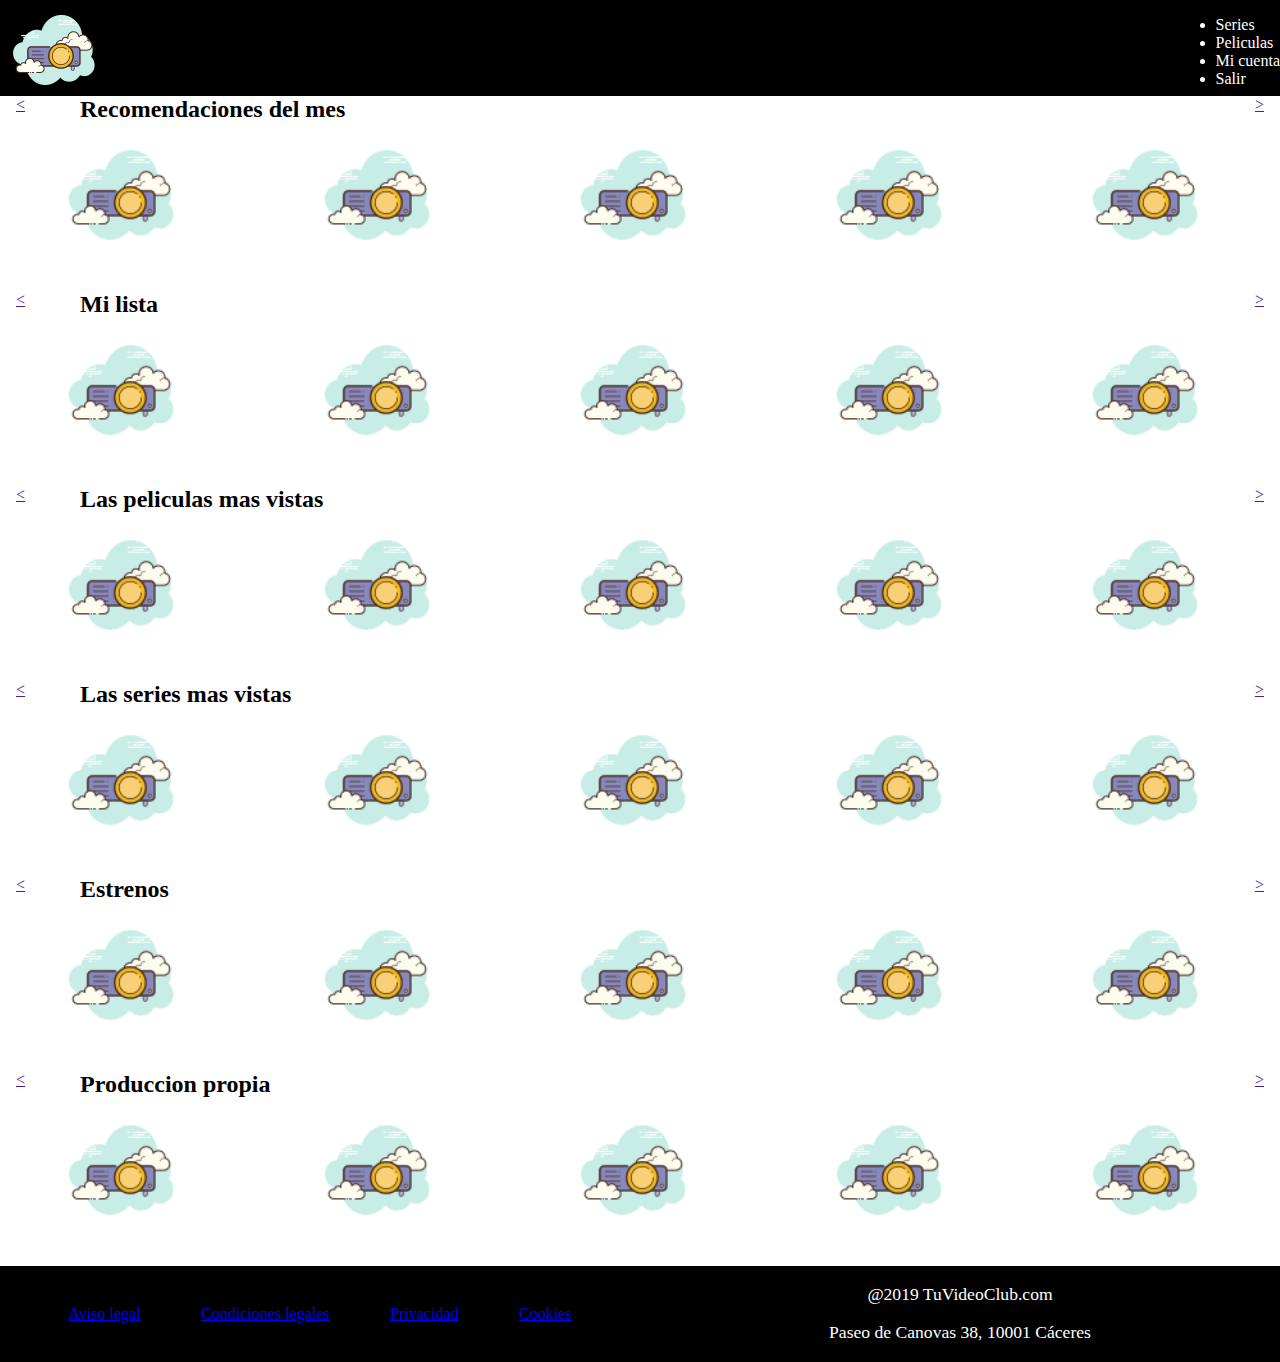
==== home.html @ 1c6b758b "configuramos el footer" ====
<!DOCTYPE html>
<html lang="es">
  <head>
    <meta charset="UTF-8" />
    <meta name="viewport" content="width=device-width, initial-scale=1.0" />
    <meta http-equiv="X-UA-Compatible" content="ie=edge" />
    <title>TuVideoClub.com</title>
    <link rel="stylesheet" href="css/styles.css" />
    <link rel="stylesheet" type="text/css" href="css/reset.css" />
    <link rel="stylesheet" type="text/css" href="css/navbar.css" />
    <link rel="stylesheet" type="text/css" href="css/home.css" />
    <link rel="stylesheet" type="text/css" href="css/footer.css" />
  </head>
  <body>
    <nav class="navbar">
      <div class="logo"></div>
      <ul class="navbar-list">
        <li class="navbar-item">Series</li>
        <li class="navbar-item">Peliculas</li>
        <li class="navbar-item">Mi cuenta</li>
        <li class="navbar-item">Salir</li>
      </ul>
    </nav>

    <main>
      <section class="recomendacion">
        <div class="cabecera-recomendacion">
          <a class="prev-item-recomendacion" href=""> < </a>
          <h2 class="titulo-recomendacion">
            Recomendaciones del mes
          </h2>
          <a class="next-item-recomendacion" href=""> > </a>
        </div>

        <div class="lista-recomendacion">
          <div class="item1-recomendacion">
            <img src="img/logo.png" alt="" />
          </div>
          <div class="item2-recomendacion">
            <img src="img/logo.png" alt="" />
          </div>
          <div class="item3-recomendacion">
            <img src="img/logo.png" alt="" />
          </div>
          <div class="item4-recomendacion">
            <img src="img/logo.png" alt="" />
          </div>
          <div class="item5-recomendacion">
            <img src="img/logo.png" alt="" />
          </div>
        </div>
      </section>

      <section class="mi-lista">
        <div class="cabecera-mi-lista">
          <a class="prev-item-mi-lista" href=""> < </a>
          <h2 class="titulo-mi-lista">Mi lista</h2>
          <a class="next-item-mi-lista" href=""> > </a>
        </div>

        <div class="lista-mi-lista">
          <div class="item1-mi-lista">
            <img src="img/logo.png" alt="" />
          </div>
          <div class="item2-mi-lista">
            <img src="img/logo.png" alt="" />
          </div>
          <div class="item3-mi-lista">
            <img src="img/logo.png" alt="" />
          </div>
          <div class="item4-mi-lista">
            <img src="img/logo.png" alt="" />
          </div>
          <div class="item5-mi-lista">
            <img src="img/logo.png" alt="" />
          </div>
        </div>
      </section>

      <section class="peliculas-mas-vistas">
        <div class="cabecera-peliculas-mas-vistas">
          <a class="prev-item-peliculas-mas-vistas" href=""> < </a>
          <h2 class="titulo-peliculas-mas-vistas">Las peliculas mas vistas</h2>
          <a class="next-item-peliculas-mas-vistas" href=""> > </a>
        </div>
        <div class="lista-peliculas-mas-vistas">
          <div class="item1-peliculas-mas-vistas">
            <img src="img/logo.png" alt="" />
          </div>
          <div class="item2-peliculas-mas-vistas">
            <img src="img/logo.png" alt="" />
          </div>
          <div class="item3-peliculas-mas-vistas">
            <img src="img/logo.png" alt="" />
          </div>
          <div class="item4-peliculas-mas-vistas">
            <img src="img/logo.png" alt="" />
          </div>
          <div class="item5-peliculas-mas-vistas">
            <img src="img/logo.png" alt="" />
          </div>
        </div>
      </section>

      <section class="series-mas-vistas">
        <div class="cabecera-series-mas-vistas">
          <a class="prev-item-series-mas-vistas" href=""> < </a>
          <h2 class="titulo-series-mas-vistas">Las series mas vistas</h2>
          <a class="next-item-series-mas-vistas" href=""> > </a>
        </div>
        <div class="lista-series-mas-vistas">
          <div class="item1-series-mas-vistas">
            <img src="img/logo.png" alt="" />
          </div>
          <div class="item2-series-mas-vistas">
            <img src="img/logo.png" alt="" />
          </div>
          <div class="item3-series-mas-vistas">
            <img src="img/logo.png" alt="" />
          </div>
          <div class="item4-series-mas-vistas">
            <img src="img/logo.png" alt="" />
          </div>
          <div class="item5-series-mas-vistas">
            <img src="img/logo.png" alt="" />
          </div>
        </div>
      </section>

      <section class="estrenos">
        <div class="cabecera-estrenos">
          <a class="prev-item-estrenos" href=""> < </a>
          <h2 class="titulo-estrenos">Estrenos</h2>
          <a class="next-item-estrenos" href=""> > </a>
        </div>
        <div class="lista-estrenos">
          <div class="item1-estrenos">
            <img src="img/logo.png" alt="" />
          </div>
          <div class="item2-estrenos">
            <img src="img/logo.png" alt="" />
          </div>
          <div class="item3-estrenos">
            <img src="img/logo.png" alt="" />
          </div>
          <div class="item4-estrenos">
            <img src="img/logo.png" alt="" />
          </div>
          <div class="item5-estrenos">
            <img src="img/logo.png" alt="" />
          </div>
        </div>
      </section>

      <section class="produccion-propia">
        <div class="cabecera-produccion-propia">
          <a class="prev-item-produccion-propia" href=""> < </a>
          <h2 class="titulo-produccion-propia">Produccion propia</h2>
          <a class="next-item-produccion-propia" href=""> > </a>
        </div>
        <div class="lista-produccion-propia">
          <div class="item1-produccion-propia">
            <img src="img/logo.png" alt="" />
          </div>
          <div class="item2-produccion-propia">
            <img src="img/logo.png" alt="" />
          </div>
          <div class="item3-produccion-propia">
            <img src="img/logo.png" alt="" />
          </div>
          <div class="item4-produccion-propia">
            <img src="img/logo.png" alt="" />
          </div>
          <div class="item5-produccion-propia">
            <img src="img/logo.png" alt="" />
          </div>
        </div>
      </section>
    </main>

    <footer>
      <ul class="privacidad">
        <li class="item-privacidad">
          <a href="#">Aviso legal</a>
        </li>
        <li class="item-privacidad">
          <a href="#">Condiciones legales</a>
        </li>
        <li class="item-privacidad">
          <a href="#">Privacidad</a>
        </li>
        <li class="item-privacidad">
          <a href="#">Cookies</a>
        </li>
      </ul>

      <div class="direccion">
        <p>@2019 TuVideoClub.com</p>
        <p>Paseo de Canovas 38, 10001 Cáceres</p>
      </div>
    </footer>
  </body>
</html>
---- css/styles.css ----
@import url("https://fonts.googleapis.com/css?family=Roboto&display=swap");

@font-face {
  font-family: juego-tronos;
  src: url(../fonts/gt.ttf);
}

:root {
  /*navbar*/
  --navbar-text-color: white;
  --navbar-bg-color: black;

  --text-color: #222222;
  --bg-color: white;
  --bg-color-2: rgb(196, 196, 196);
  --bg-inverted: #efeffe;

  /*footer*/
  --footer-text-color: white;
  --footer-bg-color: black;
}
---- css/navbar.css ----
.navbar {
  background-color: var(--navbar-bg-color);
  color: var(--navbar-text-color);
  height: 6rem;
  width: 100%;
  position: fixed;
  z-index: 1;
  display: flex;
  justify-content: space-between;
}

.logo {
  width: 9rem;
  height: 6rem;
  margin-left: 0.2rem;
  background-image: url("../img/logo.png");
  background-repeat: no-repeat;
  z-index: 2;
}

.nueva-cuenta > a {
 display: flex;
 width: 100%;   
 text-align: end;
 margin-top: .5rem; 
 margin-right: .5rem;
 font-size: 1.2rem;
 text-decoration: none;
 text-decoration-line: underline;   
 color: var(--navbar-text-color);
 text-decoration-color: var(--navbar-text-color);   
}


/* @media all and (min-width: 480px) {
}



@media all and (min-width: 991px) {
  
} */
---- css/home.css ----
main {
  padding-top: 6rem;
  display: flex;
  flex-direction: column;
}

section > div h2 {
  display: flex;
  justify-content: center;
}

main section {
  display: flex;
  flex-direction: column;
  width: 100%;
  justify-content: center;
}

div[class^="item"] {
  display: flex;
  height: 8rem;
  justify-content: center;
}

a[class^="prev-item"],
a[class^="next-item"]
{
  display: none;
}





@media all and (min-width: 480px) {
  main {
    display: block;
  }

  main section {
    display: flex;
    flex-direction: column;
    flex-grow: 1;
  }

  section > div h2 {
    display: flex;
    flex-direction: row;
    flex-grow: 1;
    margin: 0;
    justify-content: space-around;
  }


  a[class^="prev-item"] {
    display: flex;
    width: 5%;
    padding-left: 1rem;
  }
 
  h2[class^="titulo"] {
    display: inline-block;
    text-align: left;
    width: 75%;
    padding-left: 1rem;
  }

  
  a[class^="next-item"] {
    display: inline-block;
    width: 20%;
    text-align: right;
    padding-right: 1rem;
  }

  main section div {
    display: flex;
    flex-direction: row;
  }

  div[class^="item"] {
    display: flex;
    flex-grow: 1;
  }

  /* hacer el cuaro mas pequeño para posible icono
  
  .lista-recomendacion .item-recomendacion1,
  .lista-recomendacion .item-recomendacion2,
  .lista-recomendacion .item-recomendacion3 {
    flex-grow: 4;
  }
  .lista-recomendacion .item-recomendacion4 {
    flex-grow: 1;
  } */

  div[class^="item"]{
    padding-right: 1rem;
    margin-bottom: 2rem;
    margin-top: .5rem;
  }

  div[class^="item4"],
  div[class^="item5"] {
    display: none;
  }


}



 @media all and (min-width: 991px) {
   
  div[class^="item4"],
  div[class^="item5"] {
    display: flex;
  }
    }
---- css/footer.css ----
footer {
  height: 12rem;
  width: 100%;
  background-color: var(--navbar-bg-color);
  color: var(--navbar-text-color);
}

footer > .privacidad {
  margin: 0;
  padding-top: 1rem;
}

.privacidad {
  display: flex;
  flex-direction: column;
  align-items: center;
  padding: 0;
}

.privacidad li {
  display: flex;
}

.direccion {
  width: 100%;
  height: 6rem;
  margin: 0;
  font-size: 1.1rem;
}

.direccion p {
  text-align: center;
}

@media all and (min-width: 480px) {
  footer {
    height: 6rem;
    display: flex;
  }

  footer .privacidad {
    padding:.5rem;
  }

  .privacidad,
  .direccion {
    width: 50%;
  }

  footer > ul {
    padding: 0;
    width: 50wh;
  }

  .privacidad li {
    display: flex;
  }
}

@media all and (min-width: 991px) {
  .privacidad {
    flex-direction: row;
    justify-content: space-evenly;
  }
}
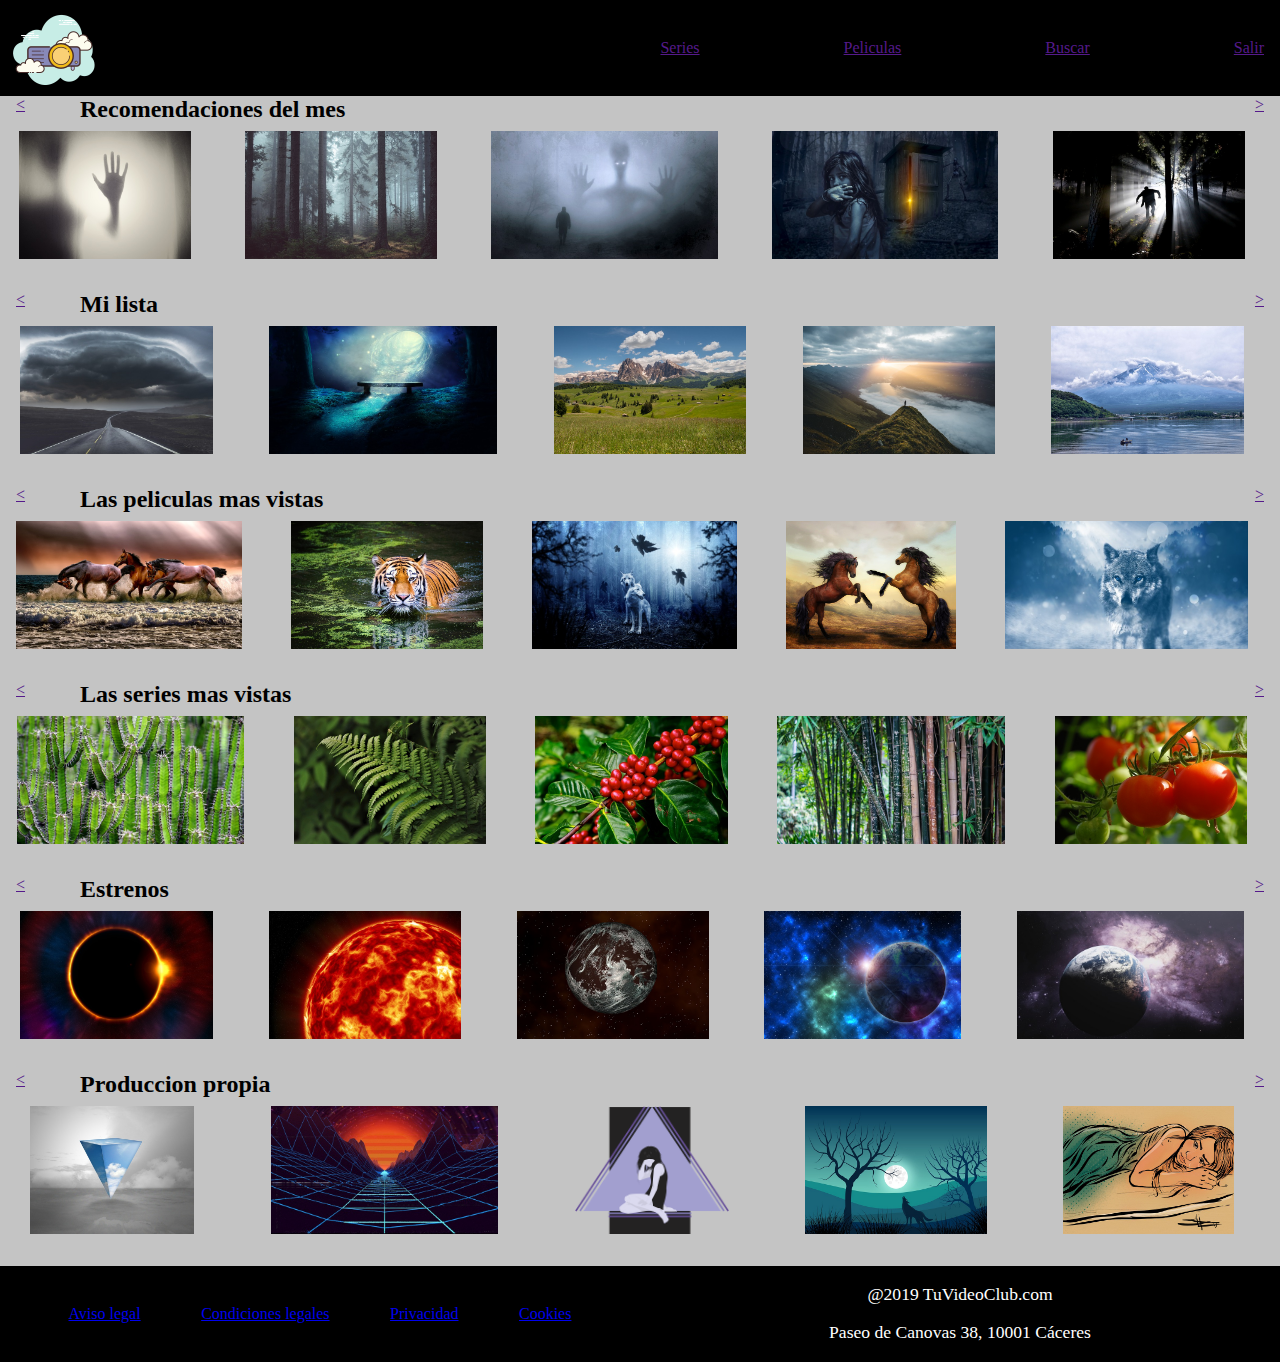
==== commit 396809d2: "añadimos imagenes de las peliculas" ====
--- a/home.html
+++ b/home.html
@@ -15,10 +15,18 @@
     <nav class="navbar">
       <div class="logo"></div>
       <ul class="navbar-list">
-        <li class="navbar-item">Series</li>
-        <li class="navbar-item">Peliculas</li>
-        <li class="navbar-item">Mi cuenta</li>
-        <li class="navbar-item">Salir</li>
+        <li class="navbar-item">
+          <a href="">Series</a>
+        </li>
+        <li class="navbar-item">
+          <a href="">Peliculas</a>
+        </li>
+        <li class="navbar-item">
+          <a href="">Buscar</a>
+        </li>
+        <li class="navbar-item">
+          <a href="">Salir</a>
+        </li>
       </ul>
     </nav>
 
@@ -32,21 +40,21 @@
           <a class="next-item-recomendacion" href=""> > </a>
         </div>
 
-        <div class="lista-recomendacion">
+        <div class="lista-recomendacion" >
           <div class="item1-recomendacion">
-            <img src="img/logo.png" alt="" />
+            <img src="img/miedo_01.jpg" alt="" />
           </div>
           <div class="item2-recomendacion">
-            <img src="img/logo.png" alt="" />
+            <img src="img/miedo_02.jpg" alt="" />
           </div>
           <div class="item3-recomendacion">
-            <img src="img/logo.png" alt="" />
+            <img src="img/miedo_03.jpg" alt="" />
           </div>
           <div class="item4-recomendacion">
-            <img src="img/logo.png" alt="" />
+            <img src="img/miedo_04.jpg" alt="" />
           </div>
           <div class="item5-recomendacion">
-            <img src="img/logo.png" alt="" />
+            <img src="img/miedo_05.jpg" alt="" />
           </div>
         </div>
       </section>
@@ -60,19 +68,19 @@
 
         <div class="lista-mi-lista">
           <div class="item1-mi-lista">
-            <img src="img/logo.png" alt="" />
+            <img src="img/milista_01.jpg" alt="" />
           </div>
           <div class="item2-mi-lista">
-            <img src="img/logo.png" alt="" />
+            <img src="img/milista_02.jpg" alt="" />
           </div>
           <div class="item3-mi-lista">
-            <img src="img/logo.png" alt="" />
+            <img src="img/milista_03.jpg" alt="" />
           </div>
           <div class="item4-mi-lista">
-            <img src="img/logo.png" alt="" />
+            <img src="img/milista_04.jpg" alt="" />
           </div>
           <div class="item5-mi-lista">
-            <img src="img/logo.png" alt="" />
+            <img src="img/milista_05.jpg" alt="" />
           </div>
         </div>
       </section>
@@ -85,19 +93,19 @@
         </div>
         <div class="lista-peliculas-mas-vistas">
           <div class="item1-peliculas-mas-vistas">
-            <img src="img/logo.png" alt="" />
+            <img src="img/pmasvistas_01.jpg" alt="" />
           </div>
           <div class="item2-peliculas-mas-vistas">
-            <img src="img/logo.png" alt="" />
+            <img src="img/pmasvistas_02.jpg" alt="" />
           </div>
           <div class="item3-peliculas-mas-vistas">
-            <img src="img/logo.png" alt="" />
+            <img src="img/pmasvistas_03.jpg" alt="" />
           </div>
           <div class="item4-peliculas-mas-vistas">
-            <img src="img/logo.png" alt="" />
+            <img src="img/pmasvistas_04.jpg" alt="" />
           </div>
           <div class="item5-peliculas-mas-vistas">
-            <img src="img/logo.png" alt="" />
+            <img src="img/pmasvistas_05.jpg" alt="" />
           </div>
         </div>
       </section>
@@ -110,19 +118,19 @@
         </div>
         <div class="lista-series-mas-vistas">
           <div class="item1-series-mas-vistas">
-            <img src="img/logo.png" alt="" />
+            <img src="img/smasvistas_01.jpg" alt="" />
           </div>
           <div class="item2-series-mas-vistas">
-            <img src="img/logo.png" alt="" />
+            <img src="img/smasvistas_02.jpg" alt="" />
           </div>
           <div class="item3-series-mas-vistas">
-            <img src="img/logo.png" alt="" />
+            <img src="img/smasvistas_03.jpg" alt="" />
           </div>
           <div class="item4-series-mas-vistas">
-            <img src="img/logo.png" alt="" />
+            <img src="img/smasvistas_04.jpg" alt="" />
           </div>
           <div class="item5-series-mas-vistas">
-            <img src="img/logo.png" alt="" />
+            <img src="img/smasvistas_05.jpg" alt="" />
           </div>
         </div>
       </section>
@@ -135,19 +143,19 @@
         </div>
         <div class="lista-estrenos">
           <div class="item1-estrenos">
-            <img src="img/logo.png" alt="" />
+            <img src="img/estrenos_01.jpg" alt="" />
           </div>
           <div class="item2-estrenos">
-            <img src="img/logo.png" alt="" />
+            <img src="img/estrenos_02.jpg" alt="" />
           </div>
           <div class="item3-estrenos">
-            <img src="img/logo.png" alt="" />
+            <img src="img/estrenos_03.jpg" alt="" />
           </div>
           <div class="item4-estrenos">
-            <img src="img/logo.png" alt="" />
+            <img src="img/estrenos_04.jpg" alt="" />
           </div>
           <div class="item5-estrenos">
-            <img src="img/logo.png" alt="" />
+            <img src="img/estrenos_05.jpg" alt="" />
           </div>
         </div>
       </section>
@@ -160,19 +168,19 @@
         </div>
         <div class="lista-produccion-propia">
           <div class="item1-produccion-propia">
-            <img src="img/logo.png" alt="" />
+            <img src="img/prodpropia_01.jpg" alt="" />
           </div>
           <div class="item2-produccion-propia">
-            <img src="img/logo.png" alt="" />
+            <img src="img/prodpropia_02.jpg" alt="" />
           </div>
           <div class="item3-produccion-propia">
-            <img src="img/logo.png" alt="" />
+            <img src="img/prodpropia_03.png" alt="" />
           </div>
           <div class="item4-produccion-propia">
-            <img src="img/logo.png" alt="" />
+            <img src="img/prodpropia_04.jpg" alt="" />
           </div>
           <div class="item5-produccion-propia">
-            <img src="img/logo.png" alt="" />
+            <img src="img/prodpropia_05.jpg" alt="" />
           </div>
         </div>
       </section>
--- a/css/navbar.css
+++ b/css/navbar.css
@@ -32,14 +32,38 @@
 }
 
 
-/* @media all and (min-width: 480px) {
+ @media all and (min-width: 480px) {
+  .navbar-list {
+    width:100%;
+    display: flex;
+    flex-direction: column;
+    justify-content: space-evenly;
+    align-content: center;
+  }
+
+  .navbar-list li {
+    display: flex;
+    justify-content: flex-end;
+    padding-right: 1rem;
+  }
+
 }
 
 
 
 @media all and (min-width: 991px) {
+  .navbar-list {
+    flex-direction: row;
+    justify-content: flex-end;
+    align-self: center;
+  }
+
+  .navbar-list li {
+    padding-left: 8rem;
+  }
+
   
-} */
+} 
 
 
 
--- a/css/home.css
+++ b/css/home.css
@@ -1,4 +1,5 @@
 main {
+  background-color: var(--bg-color-2);
   padding-top: 6rem;
   display: flex;
   flex-direction: column;
@@ -23,14 +24,9 @@
 }
 
 a[class^="prev-item"],
-a[class^="next-item"]
-{
+a[class^="next-item"] {
   display: none;
 }
-
-
-
-
 
 @media all and (min-width: 480px) {
   main {
@@ -51,13 +47,12 @@
     justify-content: space-around;
   }
 
-
   a[class^="prev-item"] {
     display: flex;
     width: 5%;
     padding-left: 1rem;
   }
- 
+
   h2[class^="titulo"] {
     display: inline-block;
     text-align: left;
@@ -65,7 +60,6 @@
     padding-left: 1rem;
   }
 
-  
   a[class^="next-item"] {
     display: inline-block;
     width: 20%;
@@ -94,27 +88,21 @@
     flex-grow: 1;
   } */
 
-  div[class^="item"]{
+  div[class^="item"] {
     padding-right: 1rem;
     margin-bottom: 2rem;
-    margin-top: .5rem;
+    margin-top: 0.5rem;
   }
 
   div[class^="item4"],
   div[class^="item5"] {
     display: none;
   }
-
-
 }
 
-
-
- @media all and (min-width: 991px) {
-   
+@media all and (min-width: 991px) {
   div[class^="item4"],
   div[class^="item5"] {
     display: flex;
   }
-    }
-   
+}
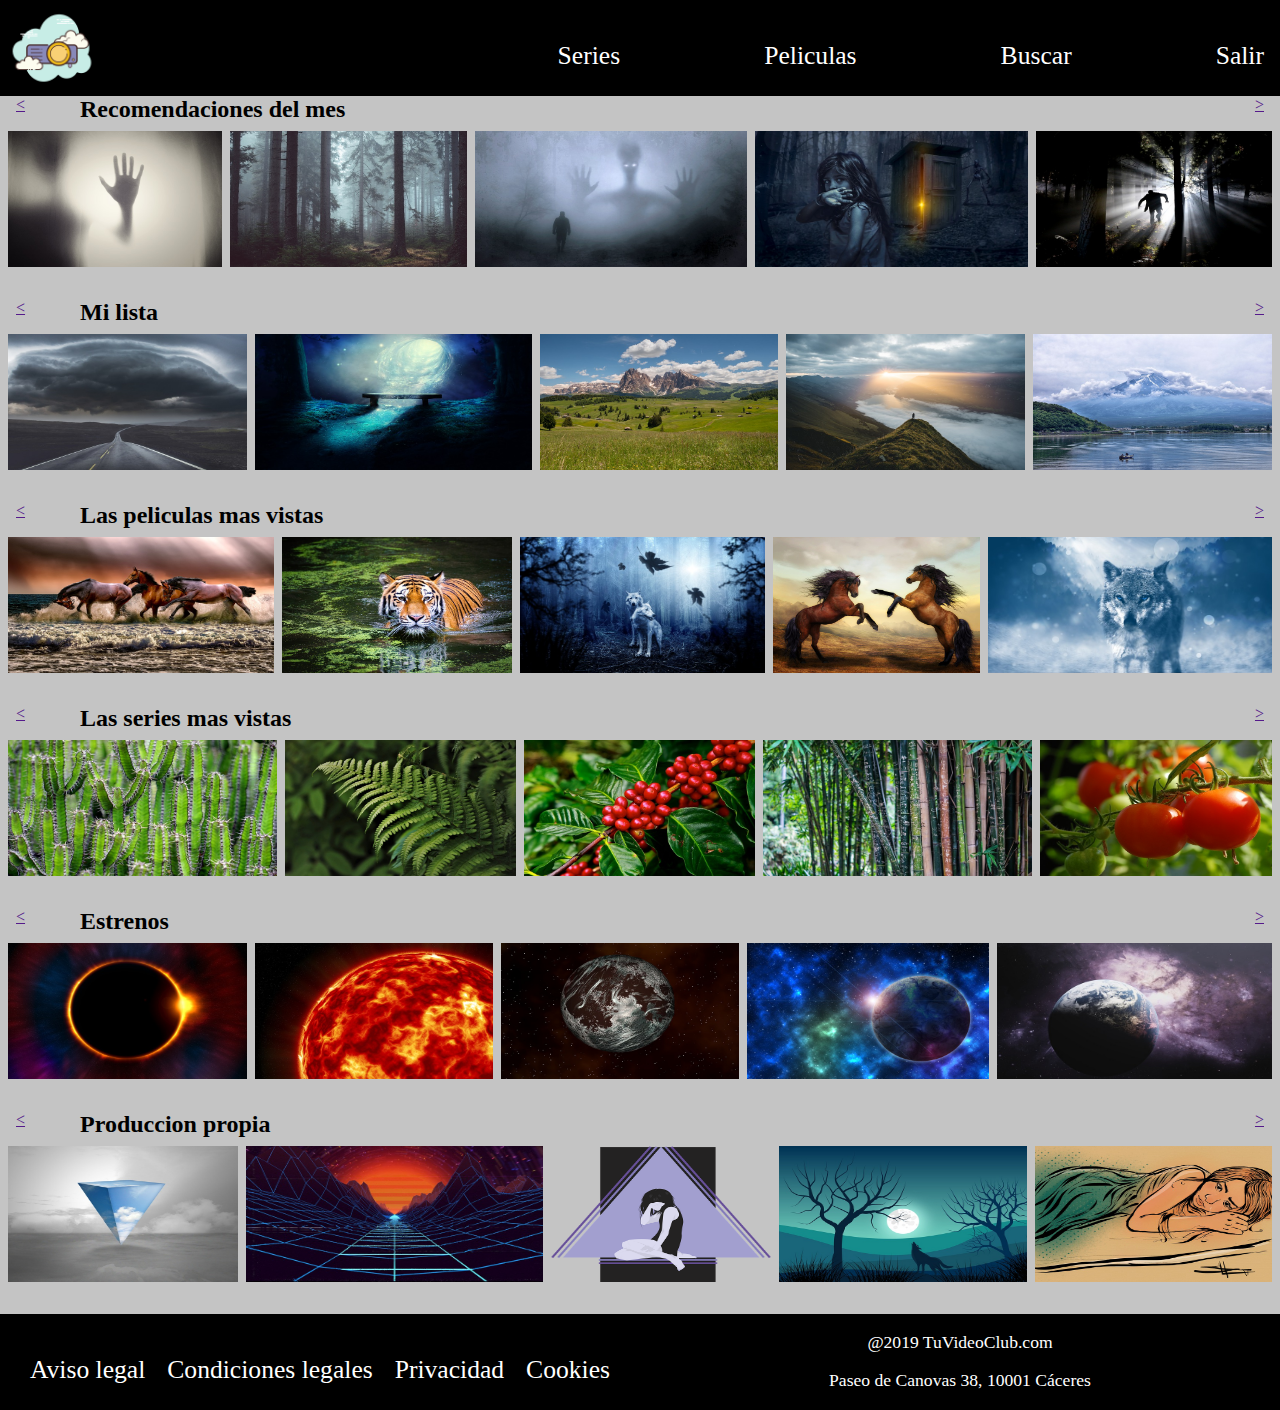
==== commit 88072785: "añadimos checkbox y nombre pelicula" ====
--- a/home.html
+++ b/home.html
@@ -14,12 +14,16 @@
   <body>
     <nav class="navbar">
       <div class="logo"></div>
+
+      <input type="checkbox" id="checkbox" />
+      <label for="checkbox" class="checkbox-label"></label>
+
       <ul class="navbar-list">
         <li class="navbar-item">
-          <a href="">Series</a>
-        </li>
-        <li class="navbar-item">
-          <a href="">Peliculas</a>
+          <a href="#series">Series</a>
+        </li>
+        <li class="navbar-item">
+          <a href="#peliculas">Peliculas</a>
         </li>
         <li class="navbar-item">
           <a href="">Buscar</a>
@@ -40,21 +44,26 @@
           <a class="next-item-recomendacion" href=""> > </a>
         </div>
 
-        <div class="lista-recomendacion" >
+        <div class="lista-recomendacion">
           <div class="item1-recomendacion">
-            <img src="img/miedo_01.jpg" alt="" />
+            <img src="img/miedo_01.jpg" alt="Imagen de recomendaciones" />
+            <div class="descripcion-oculta">Recomendación 1</div>
           </div>
           <div class="item2-recomendacion">
-            <img src="img/miedo_02.jpg" alt="" />
+            <img src="img/miedo_02.jpg" alt="Imagen de recomendaciones" />
+            <div class="descripcion-oculta">Recomendación 2</div>
           </div>
           <div class="item3-recomendacion">
-            <img src="img/miedo_03.jpg" alt="" />
+            <img src="img/miedo_03.jpg" alt="Imagen de recomendaciones" />
+            <div class="descripcion-oculta">Recomendación 3</div>
           </div>
           <div class="item4-recomendacion">
-            <img src="img/miedo_04.jpg" alt="" />
+            <img src="img/miedo_04.jpg" alt="Imagen de recomendaciones" />
+            <div class="descripcion-oculta">Recomendación 4</div>
           </div>
           <div class="item5-recomendacion">
-            <img src="img/miedo_05.jpg" alt="" />
+            <img src="img/miedo_05.jpg" alt="Imagen de recomendaciones" />
+            <div class="descripcion-oculta">Recomendación 5</div>
           </div>
         </div>
       </section>
@@ -68,24 +77,29 @@
 
         <div class="lista-mi-lista">
           <div class="item1-mi-lista">
-            <img src="img/milista_01.jpg" alt="" />
+            <img src="img/milista_01.jpg" alt="Imagen de Mi lista" />
+            <div class="descripcion-oculta">Mi lista 1</div>
           </div>
           <div class="item2-mi-lista">
-            <img src="img/milista_02.jpg" alt="" />
+            <img src="img/milista_02.jpg" alt="Imagen de Mi lista" />
+            <div class="descripcion-oculta">Mi lista 2</div>
           </div>
           <div class="item3-mi-lista">
-            <img src="img/milista_03.jpg" alt="" />
+            <img src="img/milista_03.jpg" alt="Imagen de Mi lista" />
+            <div class="descripcion-oculta">Mi lista 3</div>
           </div>
           <div class="item4-mi-lista">
-            <img src="img/milista_04.jpg" alt="" />
+            <img src="img/milista_04.jpg" alt="Imagen de Mi lista" />
+            <div class="descripcion-oculta">Mi lista 4</div>
           </div>
           <div class="item5-mi-lista">
-            <img src="img/milista_05.jpg" alt="" />
-          </div>
-        </div>
-      </section>
-
-      <section class="peliculas-mas-vistas">
+            <img src="img/milista_05.jpg" alt="Imagen de Mi lista" />
+            <div class="descripcion-oculta">Mi lista 5</div>
+          </div>
+        </div>
+      </section>
+
+      <section class="peliculas-mas-vistas" id="peliculas">
         <div class="cabecera-peliculas-mas-vistas">
           <a class="prev-item-peliculas-mas-vistas" href=""> < </a>
           <h2 class="titulo-peliculas-mas-vistas">Las peliculas mas vistas</h2>
@@ -93,24 +107,44 @@
         </div>
         <div class="lista-peliculas-mas-vistas">
           <div class="item1-peliculas-mas-vistas">
-            <img src="img/pmasvistas_01.jpg" alt="" />
+            <img
+              src="img/pmasvistas_01.jpg"
+              alt="Imagen de Peliculas mas vistas"
+            />
+            <div class="descripcion-oculta">Peliculas mas vistas 1</div>
           </div>
           <div class="item2-peliculas-mas-vistas">
-            <img src="img/pmasvistas_02.jpg" alt="" />
+            <img
+              src="img/pmasvistas_02.jpg"
+              alt="Imagen de Peliculas mas vistas"
+            />
+            <div class="descripcion-oculta">Peliculas mas vistas 2</div>
           </div>
           <div class="item3-peliculas-mas-vistas">
-            <img src="img/pmasvistas_03.jpg" alt="" />
+            <img
+              src="img/pmasvistas_03.jpg"
+              alt="Imagen de Peliculas mas vistas"
+            />
+            <div class="descripcion-oculta">Peliculas mas vistas 3</div>
           </div>
           <div class="item4-peliculas-mas-vistas">
-            <img src="img/pmasvistas_04.jpg" alt="" />
+            <img
+              src="img/pmasvistas_04.jpg"
+              alt="Imagen de Peliculas mas vistas"
+            />
+            <div class="descripcion-oculta">Peliculas mas vistas 4</div>
           </div>
           <div class="item5-peliculas-mas-vistas">
-            <img src="img/pmasvistas_05.jpg" alt="" />
-          </div>
-        </div>
-      </section>
-
-      <section class="series-mas-vistas">
+            <img
+              src="img/pmasvistas_05.jpg"
+              alt="Imagen de Peliculas mas vistas"
+            />
+            <div class="descripcion-oculta">Peliculas mas vistas 5</div>
+          </div>
+        </div>
+      </section>
+
+      <section class="series-mas-vistas" id="series">
         <div class="cabecera-series-mas-vistas">
           <a class="prev-item-series-mas-vistas" href=""> < </a>
           <h2 class="titulo-series-mas-vistas">Las series mas vistas</h2>
@@ -118,19 +152,39 @@
         </div>
         <div class="lista-series-mas-vistas">
           <div class="item1-series-mas-vistas">
-            <img src="img/smasvistas_01.jpg" alt="" />
+            <img
+              src="img/smasvistas_01.jpg"
+              alt="Imagen de Series mas vistas"
+            />
+            <div class="descripcion-oculta">Series mas vistas 1</div>
           </div>
           <div class="item2-series-mas-vistas">
-            <img src="img/smasvistas_02.jpg" alt="" />
+            <img
+              src="img/smasvistas_02.jpg"
+              alt="Imagen de Series mas vistas"
+            />
+            <div class="descripcion-oculta">Series mas vistas 2</div>
           </div>
           <div class="item3-series-mas-vistas">
-            <img src="img/smasvistas_03.jpg" alt="" />
+            <img
+              src="img/smasvistas_03.jpg"
+              alt="Imagen de Series mas vistas"
+            />
+            <div class="descripcion-oculta">Series mas vistas 3</div>
           </div>
           <div class="item4-series-mas-vistas">
-            <img src="img/smasvistas_04.jpg" alt="" />
+            <img
+              src="img/smasvistas_04.jpg"
+              alt="Imagen de Series mas vistas"
+            />
+            <div class="descripcion-oculta">Series mas vistas 4</div>
           </div>
           <div class="item5-series-mas-vistas">
-            <img src="img/smasvistas_05.jpg" alt="" />
+            <img
+              src="img/smasvistas_05.jpg"
+              alt="ÇImagende Series mas vistas"
+            />
+            <div class="descripcion-oculta">Series mas vistas 5</div>
           </div>
         </div>
       </section>
@@ -143,19 +197,24 @@
         </div>
         <div class="lista-estrenos">
           <div class="item1-estrenos">
-            <img src="img/estrenos_01.jpg" alt="" />
+            <img src="img/estrenos_01.jpg" alt="Imagen de Estrenos" />
+            <div class="descripcion-oculta">Estrenos 1</div>
           </div>
           <div class="item2-estrenos">
-            <img src="img/estrenos_02.jpg" alt="" />
+            <img src="img/estrenos_02.jpg" alt="Imagen de Estrenos" />
+            <div class="descripcion-oculta">Estrenos 2</div>
           </div>
           <div class="item3-estrenos">
-            <img src="img/estrenos_03.jpg" alt="" />
+            <img src="img/estrenos_03.jpg" alt="Imagen de Estrenos" />
+            <div class="descripcion-oculta">Estrenos 3</div>
           </div>
           <div class="item4-estrenos">
-            <img src="img/estrenos_04.jpg" alt="" />
+            <img src="img/estrenos_04.jpg" alt="Imagen de Estrenos" />
+            <div class="descripcion-oculta">Estrenos 4</div>
           </div>
           <div class="item5-estrenos">
-            <img src="img/estrenos_05.jpg" alt="" />
+            <img src="img/estrenos_05.jpg" alt="Imagen de Estrenos" />
+            <div class="descripcion-oculta">Estrenos 5</div>
           </div>
         </div>
       </section>
@@ -168,19 +227,39 @@
         </div>
         <div class="lista-produccion-propia">
           <div class="item1-produccion-propia">
-            <img src="img/prodpropia_01.jpg" alt="" />
+            <img
+              src="img/prodpropia_01.jpg"
+              alt="Imagenes de Produccion propia"
+            />
+            <div class="descripcion-oculta">Produccion propia 1</div>
           </div>
           <div class="item2-produccion-propia">
-            <img src="img/prodpropia_02.jpg" alt="" />
+            <img
+              src="img/prodpropia_02.jpg"
+              alt="Imagenes de Produccion propia"
+            />
+            <div class="descripcion-oculta">Produccion propia 2</div>
           </div>
           <div class="item3-produccion-propia">
-            <img src="img/prodpropia_03.png" alt="" />
+            <img
+              src="img/prodpropia_03.png"
+              alt="Imagenes de Produccion propia"
+            />
+            <div class="descripcion-oculta">Produccion propia 3</div>
           </div>
           <div class="item4-produccion-propia">
-            <img src="img/prodpropia_04.jpg" alt="" />
+            <img
+              src="img/prodpropia_04.jpg"
+              alt="Imagenes de Produccion propia"
+            />
+            <div class="descripcion-oculta">Produccion propia 4</div>
           </div>
           <div class="item5-produccion-propia">
-            <img src="img/prodpropia_05.jpg" alt="" />
+            <img
+              src="img/prodpropia_05.jpg"
+              alt="Imagenes de Produccion propia"
+            />
+            <div class="descripcion-oculta">Produccion propia 5</div>
           </div>
         </div>
       </section>
--- a/css/navbar.css
+++ b/css/navbar.css
@@ -4,66 +4,79 @@
   height: 6rem;
   width: 100%;
   position: fixed;
-  z-index: 1;
-  display: flex;
-  justify-content: space-between;
 }
 
+#checkbox {
+  z-index: 3;
+  position: absolute;
+  top: 0;
+  left: 0;
+  width: 6rem;
+  height: 6rem;
+  opacity: 0;
+}
+
+
 .logo {
-  width: 9rem;
+  width: 6rem;
   height: 6rem;
   margin-left: 0.2rem;
   background-image: url("../img/logo.png");
-  background-repeat: no-repeat;
-  z-index: 2;
+  background-size: cover;
 }
 
-.nueva-cuenta > a {
- display: flex;
- width: 100%;   
- text-align: end;
- margin-top: .5rem; 
- margin-right: .5rem;
- font-size: 1.2rem;
- text-decoration: none;
- text-decoration-line: underline;   
- color: var(--navbar-text-color);
- text-decoration-color: var(--navbar-text-color);   
+li {
+  margin-top: 1rem;
 }
 
+li a {
+  font-size: 1.4rem;
+  text-decoration: none;
+  padding: 1rem;
+  color: var(--navbar-text-color);
+}
 
- @media all and (min-width: 480px) {
+ul {
+  display: none;
+}
+
+#checkbox:checked ~ .navbar-list {
+  display: inherit;
+  width: 9rem;
+  margin: 0;
+  padding: 0.5rem;
+  background-color: var(--navbar-bg-color);
+}
+
+/* @media all and (min-width: 480px) {
+
+} */
+
+@media all and (min-width: 991px) {
+  .navbar {
+    display: flex;
+  }
+
+  #checkbox:checked ~ .navbar-list,
   .navbar-list {
-    width:100%;
     display: flex;
-    flex-direction: column;
-    justify-content: space-evenly;
-    align-content: center;
+    width: 100%;
+    flex-direction: row;
+    justify-content: flex-end;
+    align-self: center;
   }
 
   .navbar-list li {
     display: flex;
     justify-content: flex-end;
     padding-right: 1rem;
-  }
-
-}
-
-
-
-@media all and (min-width: 991px) {
-  .navbar-list {
-    flex-direction: row;
-    justify-content: flex-end;
-    align-self: center;
-  }
-
-  .navbar-list li {
     padding-left: 8rem;
   }
 
-  
-} 
-
-
-
+  li a {
+    font-size: 1.6rem;
+    padding: 0;
+    text-decoration: none;
+    color: var(--navbar-text-color);
+  }
+}
--- a/css/home.css
+++ b/css/home.css
@@ -19,26 +19,17 @@
 
 div[class^="item"] {
   display: flex;
-  height: 8rem;
+  height: 8.5rem;
   justify-content: center;
 }
 
+div[class^="item"] div[class^="descripcion"],
 a[class^="prev-item"],
 a[class^="next-item"] {
   display: none;
 }
 
 @media all and (min-width: 480px) {
-  main {
-    display: block;
-  }
-
-  main section {
-    display: flex;
-    flex-direction: column;
-    flex-grow: 1;
-  }
-
   section > div h2 {
     display: flex;
     flex-direction: row;
@@ -75,34 +66,59 @@
   div[class^="item"] {
     display: flex;
     flex-grow: 1;
-  }
-
-  /* hacer el cuaro mas pequeño para posible icono
-  
-  .lista-recomendacion .item-recomendacion1,
-  .lista-recomendacion .item-recomendacion2,
-  .lista-recomendacion .item-recomendacion3 {
-    flex-grow: 4;
-  }
-  .lista-recomendacion .item-recomendacion4 {
-    flex-grow: 1;
-  } */
-
-  div[class^="item"] {
-    padding-right: 1rem;
+    flex-direction: column;
+    padding-right: 0.5rem;
     margin-bottom: 2rem;
     margin-top: 0.5rem;
   }
 
-  div[class^="item4"],
-  div[class^="item5"] {
+  div[class^="item"] div[class^="descripcion"] {
+    display: inline;
+    text-align: end;
+  }
+
+  div[class^="item"]:first-child {
+    padding-left: 0.5rem;
+  }
+
+  section div[class^="lista"] {
+    display: flex;
+    flex-direction: row;
+    flex-grow: 1;
+  }
+
+  .div[class^="lista"] div[class^="item"] {
+    display: flex;
+    flex-direction: column;
+    flex-grow: 1;
+  }
+
+  div[class^="item"] > img {
+    display: flex;
+    flex-grow: 1;
+    height: 100%;
+    width: 100%;
+    background-size: cover;
+  }
+
+  div[class^="lista"] div[class^="item4"],
+  div[class^="lista"] div[class^="item5"] {
     display: none;
   }
 }
 
 @media all and (min-width: 991px) {
-  div[class^="item4"],
-  div[class^="item5"] {
+  div[class^="lista"] div[class^="item4"],
+  div[class^="lista"] div[class^="item5"] {
     display: flex;
   }
+
+  div[class^="item"] div[class^="descripcion"] {
+    display: none;
+  }
+
+  div[class^="item"]:hover div[class^="descripcion"] {
+    display: inline;
+    text-align: end;
+  }
 }
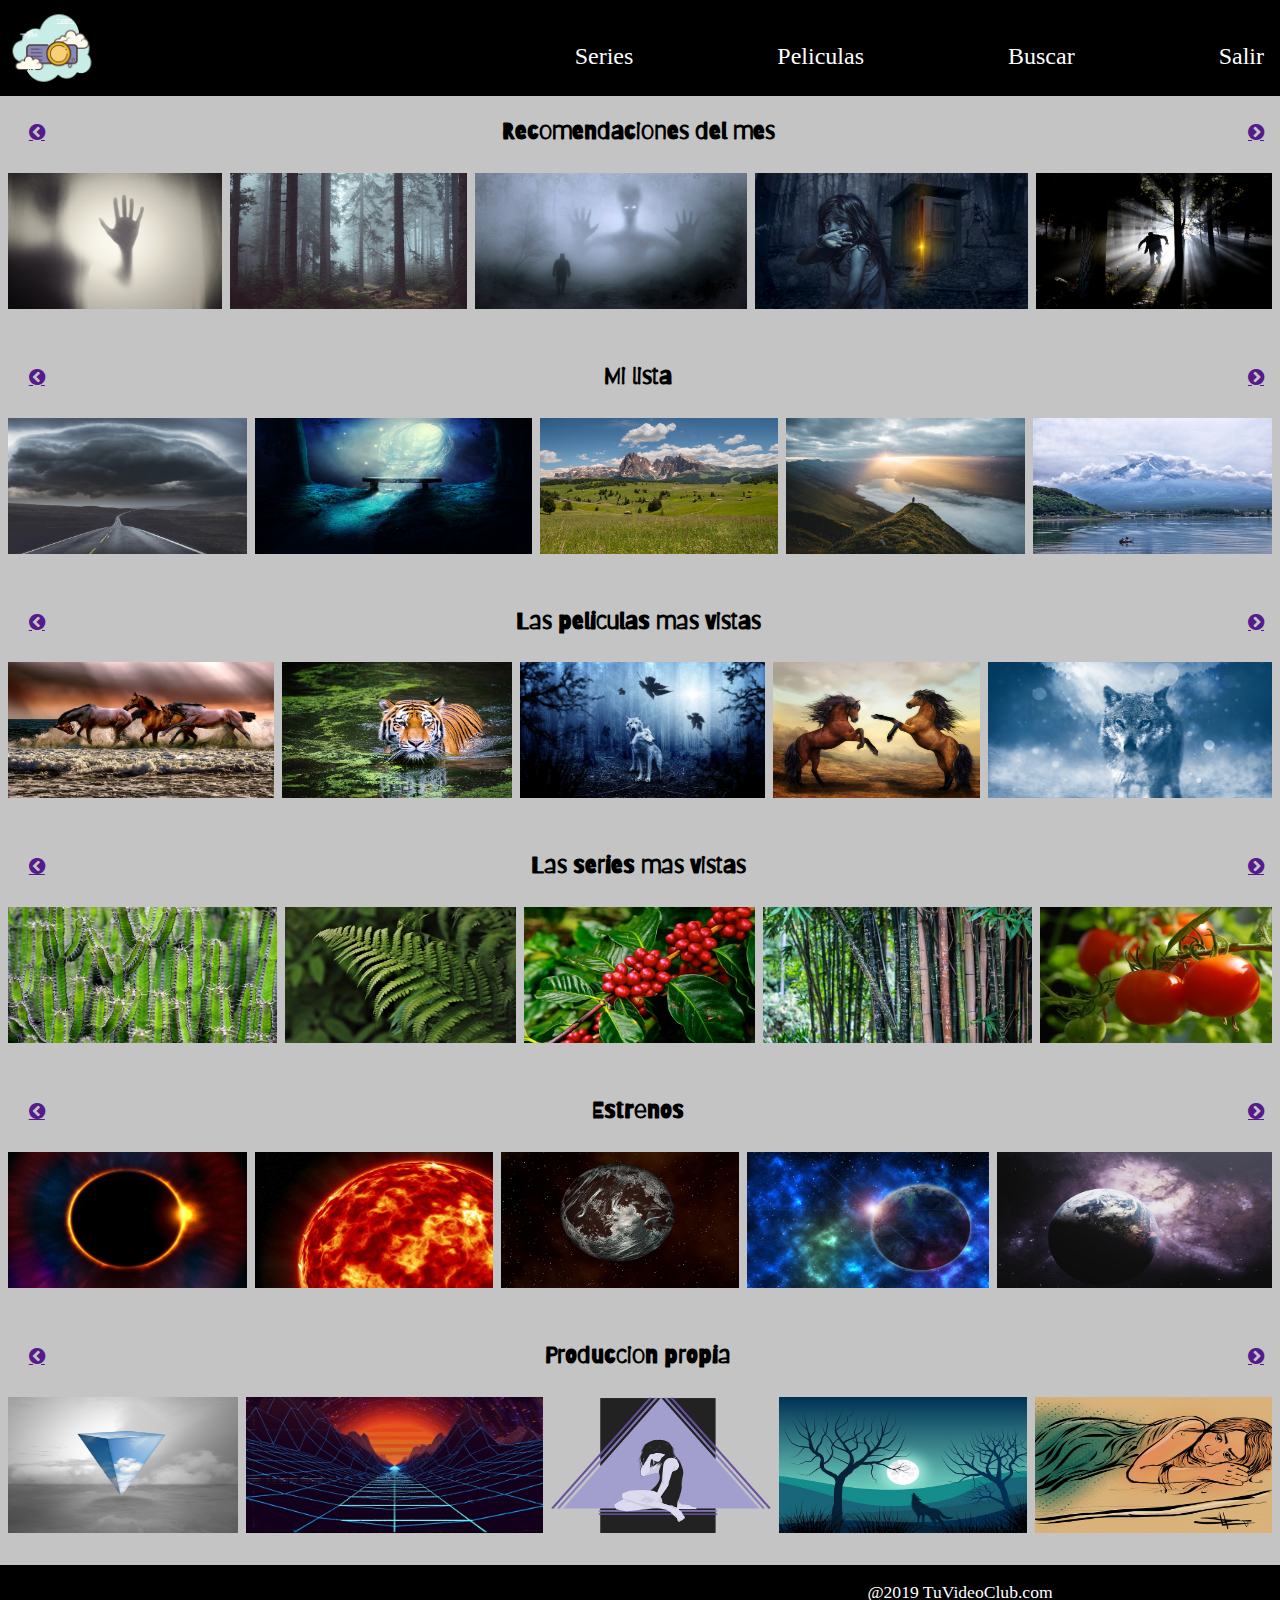
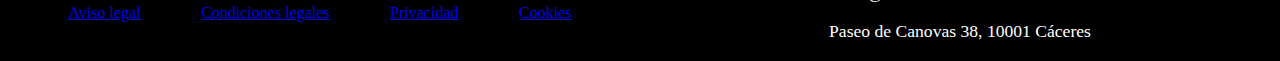
==== commit 53b2e082: "añadimos fuentes nuevas e iconos de prev/next" ====
--- a/home.html
+++ b/home.html
@@ -37,11 +37,13 @@
     <main>
       <section class="recomendacion">
         <div class="cabecera-recomendacion">
-          <a class="prev-item-recomendacion" href=""> < </a>
-          <h2 class="titulo-recomendacion">
-            Recomendaciones del mes
-          </h2>
-          <a class="next-item-recomendacion" href=""> > </a>
+          <a class="prev-item-recomendacion" href="">
+            <i class="icono-prev"></i>
+          </a>
+          <h2 class="titulo-recomendacion">Recomendaciones del mes</h2>
+          <a class="next-item-recomendacion" href="">
+            <i class="icono-next"></i>
+          </a>
         </div>
 
         <div class="lista-recomendacion">
@@ -49,6 +51,7 @@
             <img src="img/miedo_01.jpg" alt="Imagen de recomendaciones" />
             <div class="descripcion-oculta">Recomendación 1</div>
           </div>
+
           <div class="item2-recomendacion">
             <img src="img/miedo_02.jpg" alt="Imagen de recomendaciones" />
             <div class="descripcion-oculta">Recomendación 2</div>
@@ -70,9 +73,13 @@
 
       <section class="mi-lista">
         <div class="cabecera-mi-lista">
-          <a class="prev-item-mi-lista" href=""> < </a>
+          <a class="prev-item-mi-lista" href="">
+            <i class="icono-prev"></i>
+          </a>
           <h2 class="titulo-mi-lista">Mi lista</h2>
-          <a class="next-item-mi-lista" href=""> > </a>
+          <a class="next-item-mi-lista" href="">
+            <i class="icono-next"></i>
+          </a>
         </div>
 
         <div class="lista-mi-lista">
@@ -101,9 +108,13 @@
 
       <section class="peliculas-mas-vistas" id="peliculas">
         <div class="cabecera-peliculas-mas-vistas">
-          <a class="prev-item-peliculas-mas-vistas" href=""> < </a>
+          <a class="prev-item-peliculas-mas-vistas" href="">
+            <i class="icono-prev"></i>
+          </a>
           <h2 class="titulo-peliculas-mas-vistas">Las peliculas mas vistas</h2>
-          <a class="next-item-peliculas-mas-vistas" href=""> > </a>
+          <a class="next-item-peliculas-mas-vistas" href="">
+            <i class="icono-next"></i>
+          </a>
         </div>
         <div class="lista-peliculas-mas-vistas">
           <div class="item1-peliculas-mas-vistas">
@@ -146,9 +157,13 @@
 
       <section class="series-mas-vistas" id="series">
         <div class="cabecera-series-mas-vistas">
-          <a class="prev-item-series-mas-vistas" href=""> < </a>
+          <a class="prev-item-series-mas-vistas" href="">
+            <i class="icono-prev"></i>
+          </a>
           <h2 class="titulo-series-mas-vistas">Las series mas vistas</h2>
-          <a class="next-item-series-mas-vistas" href=""> > </a>
+          <a class="next-item-series-mas-vistas" href="">
+            <i class="icono-next"></i>
+          </a>
         </div>
         <div class="lista-series-mas-vistas">
           <div class="item1-series-mas-vistas">
@@ -191,9 +206,13 @@
 
       <section class="estrenos">
         <div class="cabecera-estrenos">
-          <a class="prev-item-estrenos" href=""> < </a>
+          <a class="prev-item-estrenos" href="">
+            <i class="icono-prev"></i>
+          </a>
           <h2 class="titulo-estrenos">Estrenos</h2>
-          <a class="next-item-estrenos" href=""> > </a>
+          <a class="next-item-estrenos" href="">
+            <i class="icono-next"></i>
+          </a>
         </div>
         <div class="lista-estrenos">
           <div class="item1-estrenos">
@@ -221,9 +240,13 @@
 
       <section class="produccion-propia">
         <div class="cabecera-produccion-propia">
-          <a class="prev-item-produccion-propia" href=""> < </a>
+          <a class="prev-item-produccion-propia" href="">
+            <i class="icono-prev"></i>
+          </a>
           <h2 class="titulo-produccion-propia">Produccion propia</h2>
-          <a class="next-item-produccion-propia" href=""> > </a>
+          <a class="next-item-produccion-propia" href="">
+            <i class="icono-next"></i>
+          </a>
         </div>
         <div class="lista-produccion-propia">
           <div class="item1-produccion-propia">
--- a/css/styles.css
+++ b/css/styles.css
@@ -1,8 +1,8 @@
 @import url("https://fonts.googleapis.com/css?family=Roboto&display=swap");
 
 @font-face {
-  font-family: juego-tronos;
-  src: url(../fonts/gt.ttf);
+  font-family: iconos;
+  src: url(../fonts/fontello.ttf);
 }
 
 :root {
--- a/css/navbar.css
+++ b/css/navbar.css
@@ -25,11 +25,11 @@
   background-size: cover;
 }
 
-li {
+nav li {
   margin-top: 1rem;
 }
 
-li a {
+nav li a {
   font-size: 1.4rem;
   text-decoration: none;
   padding: 1rem;
@@ -73,8 +73,8 @@
     padding-left: 8rem;
   }
 
-  li a {
-    font-size: 1.6rem;
+  nav li a {
+    font-size: 1.5rem;
     padding: 0;
     text-decoration: none;
     color: var(--navbar-text-color);
--- a/css/home.css
+++ b/css/home.css
@@ -1,3 +1,15 @@
+@import url("https://fonts.googleapis.com/css?family=Barriecito&display=swap");
+@import url("https://fonts.googleapis.com/css?family=Cookie&display=swap");
+
+h2 {
+  font-family: "Barriecito", "Courier New", Courier, monospace;
+}
+
+div[class^="descripcion"] {
+  font-family: "Cookie", cursive, "Courier New", Courier, monospace;
+  font-size: 1.4rem;
+}
+
 main {
   background-color: var(--bg-color-2);
   padding-top: 6rem;
@@ -30,32 +42,62 @@
 }
 
 @media all and (min-width: 480px) {
-  section > div h2 {
+  @font-face {
+    font-family: "icons";
+    src: url("../fonts/fontello.eot");
+    src: url("../fonts/fontello.eot?#iefix") format("embedded-opentype"),
+      url("../fonts/fontello.woff2") format("woff2"),
+      url("../fonts/fontello.woff") format("woff"),
+      url("../fonts/fontello.ttf") format("truetype"),
+      url("../fonts/fontello.svg#Flaticon") format("svg");
+    font-weight: normal;
+    font-style: normal;
+  }
+
+  main section div[class^="cabecera"] {
     display: flex;
     flex-direction: row;
     flex-grow: 1;
     margin: 0;
-    justify-content: space-around;
+    justify-content: space-between;
+    align-items: baseline;
   }
 
   a[class^="prev-item"] {
     display: flex;
-    width: 5%;
-    padding-left: 1rem;
+    padding-left: 0.8rem;
   }
 
-  h2[class^="titulo"] {
-    display: inline-block;
-    text-align: left;
-    width: 75%;
-    padding-left: 1rem;
+  .icono-prev:after,
+  .icono-prev:before {
+    font-family: "icons";
+    font-size: 1.2rem;
+    font-style: normal;
+    margin-left: 1rem;
+  }
+
+  .icono-prev:before {
+    display: flex;
+    content: "\f137";
   }
 
   a[class^="next-item"] {
     display: inline-block;
-    width: 20%;
-    text-align: right;
     padding-right: 1rem;
+  }
+
+  .icono-next:after,
+  .icono-next:before {
+    font-family: "icons";
+    font-size: 1.2rem;
+    font-style: normal;
+    margin-left: 1rem;
+  }
+
+  .icono-next:after {
+    padding-top: 0.5rem;
+    display: flex;
+    content: "\f138";
   }
 
   main section div {
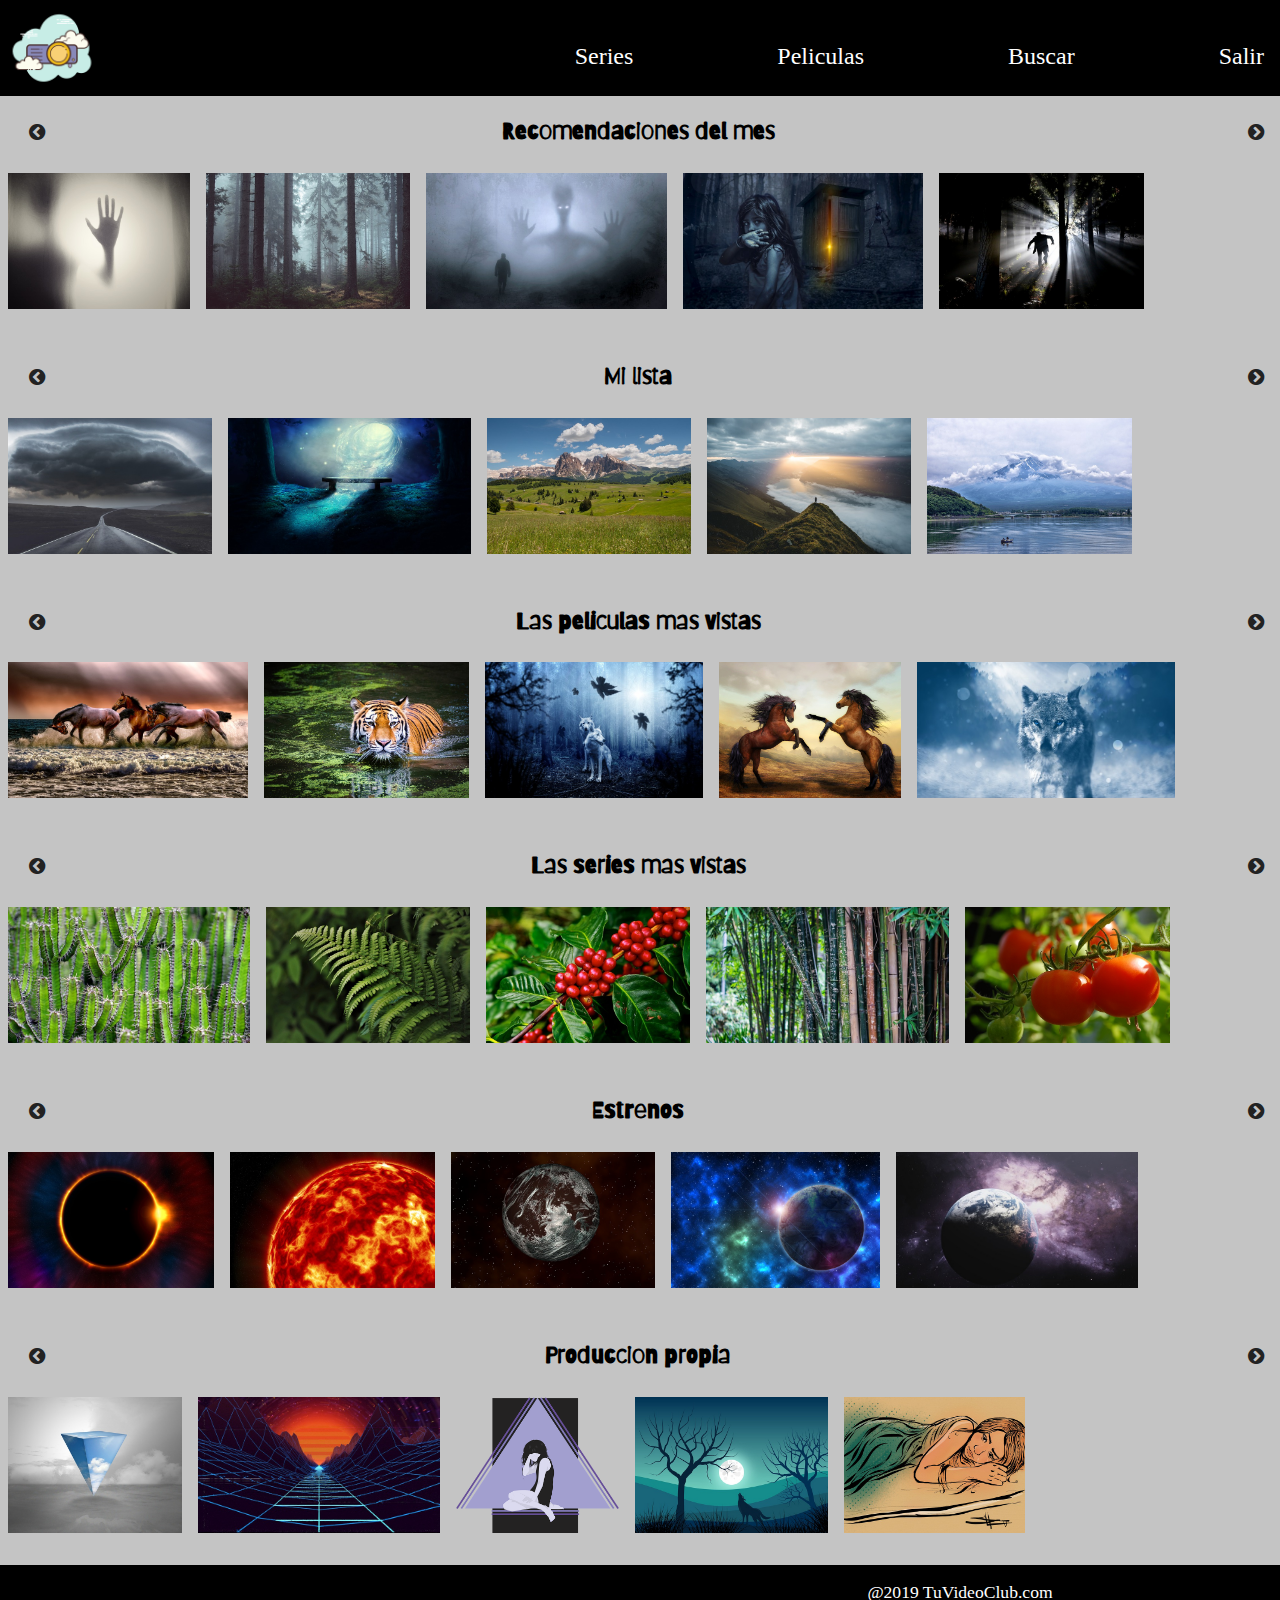
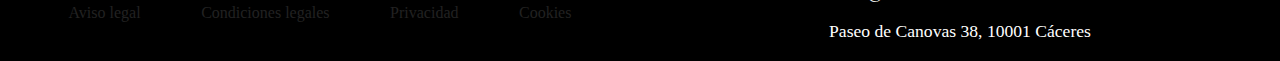
==== commit e8edf109: "añadimos enlace al ejemplo de película" ====
--- a/home.html
+++ b/home.html
@@ -47,27 +47,36 @@
         </div>
 
         <div class="lista-recomendacion">
-          <div class="item1-recomendacion">
-            <img src="img/miedo_01.jpg" alt="Imagen de recomendaciones" />
-            <div class="descripcion-oculta">Recomendación 1</div>
-          </div>
-
-          <div class="item2-recomendacion">
-            <img src="img/miedo_02.jpg" alt="Imagen de recomendaciones" />
-            <div class="descripcion-oculta">Recomendación 2</div>
-          </div>
-          <div class="item3-recomendacion">
-            <img src="img/miedo_03.jpg" alt="Imagen de recomendaciones" />
-            <div class="descripcion-oculta">Recomendación 3</div>
-          </div>
-          <div class="item4-recomendacion">
-            <img src="img/miedo_04.jpg" alt="Imagen de recomendaciones" />
-            <div class="descripcion-oculta">Recomendación 4</div>
-          </div>
-          <div class="item5-recomendacion">
-            <img src="img/miedo_05.jpg" alt="Imagen de recomendaciones" />
-            <div class="descripcion-oculta">Recomendación 5</div>
-          </div>
+          <a href="http://localhost:3000/pelicula.html">
+            <div class="item1-recomendacion">
+              <img src="img/miedo_01.jpg" alt="Imagen de recomendaciones" />
+              <div class="descripcion-oculta">Recomendación 1</div>
+            </div>
+          </a>
+          <a href="http://localhost:3000/pelicula.html">
+            <div class="item2-recomendacion">
+              <img src="img/miedo_02.jpg" alt="Imagen de recomendaciones" />
+              <div class="descripcion-oculta">Recomendación 2</div>
+            </div>
+          </a>
+          <a href="http://localhost:3000/pelicula.html">
+            <div class="item3-recomendacion">
+              <img src="img/miedo_03.jpg" alt="Imagen de recomendaciones" />
+              <div class="descripcion-oculta">Recomendación 3</div>
+            </div>
+          </a>
+          <a href="http://localhost:3000/pelicula.html">
+            <div class="item4-recomendacion">
+              <img src="img/miedo_04.jpg" alt="Imagen de recomendaciones" />
+              <div class="descripcion-oculta">Recomendación 4</div>
+            </div>
+          </a>
+          <a href="http://localhost:3000/pelicula.html">
+            <div class="item5-recomendacion">
+              <img src="img/miedo_05.jpg" alt="Imagen de recomendaciones" />
+              <div class="descripcion-oculta">Recomendación 5</div>
+            </div>
+          </a>
         </div>
       </section>
 
@@ -83,26 +92,36 @@
         </div>
 
         <div class="lista-mi-lista">
-          <div class="item1-mi-lista">
-            <img src="img/milista_01.jpg" alt="Imagen de Mi lista" />
-            <div class="descripcion-oculta">Mi lista 1</div>
-          </div>
-          <div class="item2-mi-lista">
-            <img src="img/milista_02.jpg" alt="Imagen de Mi lista" />
-            <div class="descripcion-oculta">Mi lista 2</div>
-          </div>
-          <div class="item3-mi-lista">
-            <img src="img/milista_03.jpg" alt="Imagen de Mi lista" />
-            <div class="descripcion-oculta">Mi lista 3</div>
-          </div>
-          <div class="item4-mi-lista">
-            <img src="img/milista_04.jpg" alt="Imagen de Mi lista" />
-            <div class="descripcion-oculta">Mi lista 4</div>
-          </div>
-          <div class="item5-mi-lista">
-            <img src="img/milista_05.jpg" alt="Imagen de Mi lista" />
-            <div class="descripcion-oculta">Mi lista 5</div>
-          </div>
+          <a href="http://localhost:3000/pelicula.html">
+            <div class="item1-mi-lista">
+              <img src="img/milista_01.jpg" alt="Imagen de Mi lista" />
+              <div class="descripcion-oculta">Mi lista 1</div>
+            </div>
+          </a>
+          <a href="http://localhost:3000/pelicula.html">
+            <div class="item2-mi-lista">
+              <img src="img/milista_02.jpg" alt="Imagen de Mi lista" />
+              <div class="descripcion-oculta">Mi lista 2</div>
+            </div>
+          </a>
+          <a href="http://localhost:3000/pelicula.html">
+            <div class="item3-mi-lista">
+              <img src="img/milista_03.jpg" alt="Imagen de Mi lista" />
+              <div class="descripcion-oculta">Mi lista 3</div>
+            </div>
+          </a>
+          <a href="http://localhost:3000/pelicula.html">
+            <div class="item4-mi-lista">
+              <img src="img/milista_04.jpg" alt="Imagen de Mi lista" />
+              <div class="descripcion-oculta">Mi lista 4</div>
+            </div>
+          </a>
+          <a href="http://localhost:3000/pelicula.html">
+            <div class="item5-mi-lista">
+              <img src="img/milista_05.jpg" alt="Imagen de Mi lista" />
+              <div class="descripcion-oculta">Mi lista 5</div>
+            </div>
+          </a>
         </div>
       </section>
 
@@ -117,41 +136,51 @@
           </a>
         </div>
         <div class="lista-peliculas-mas-vistas">
-          <div class="item1-peliculas-mas-vistas">
-            <img
-              src="img/pmasvistas_01.jpg"
-              alt="Imagen de Peliculas mas vistas"
-            />
-            <div class="descripcion-oculta">Peliculas mas vistas 1</div>
-          </div>
-          <div class="item2-peliculas-mas-vistas">
-            <img
-              src="img/pmasvistas_02.jpg"
-              alt="Imagen de Peliculas mas vistas"
-            />
-            <div class="descripcion-oculta">Peliculas mas vistas 2</div>
-          </div>
-          <div class="item3-peliculas-mas-vistas">
-            <img
-              src="img/pmasvistas_03.jpg"
-              alt="Imagen de Peliculas mas vistas"
-            />
-            <div class="descripcion-oculta">Peliculas mas vistas 3</div>
-          </div>
-          <div class="item4-peliculas-mas-vistas">
-            <img
-              src="img/pmasvistas_04.jpg"
-              alt="Imagen de Peliculas mas vistas"
-            />
-            <div class="descripcion-oculta">Peliculas mas vistas 4</div>
-          </div>
-          <div class="item5-peliculas-mas-vistas">
-            <img
-              src="img/pmasvistas_05.jpg"
-              alt="Imagen de Peliculas mas vistas"
-            />
-            <div class="descripcion-oculta">Peliculas mas vistas 5</div>
-          </div>
+          <a href="http://localhost:3000/pelicula.html">
+            <div class="item1-peliculas-mas-vistas">
+              <img
+                src="img/pmasvistas_01.jpg"
+                alt="Imagen de Peliculas mas vistas"
+              />
+              <div class="descripcion-oculta">Peliculas mas vistas 1</div>
+            </div>
+          </a>
+          <a href="http://localhost:3000/pelicula.html">
+            <div class="item2-peliculas-mas-vistas">
+              <img
+                src="img/pmasvistas_02.jpg"
+                alt="Imagen de Peliculas mas vistas"
+              />
+              <div class="descripcion-oculta">Peliculas mas vistas 2</div>
+            </div>
+          </a>
+          <a href="http://localhost:3000/pelicula.html">
+            <div class="item3-peliculas-mas-vistas">
+              <img
+                src="img/pmasvistas_03.jpg"
+                alt="Imagen de Peliculas mas vistas"
+              />
+              <div class="descripcion-oculta">Peliculas mas vistas 3</div>
+            </div>
+          </a>
+          <a href="http://localhost:3000/pelicula.html">
+            <div class="item4-peliculas-mas-vistas">
+              <img
+                src="img/pmasvistas_04.jpg"
+                alt="Imagen de Peliculas mas vistas"
+              />
+              <div class="descripcion-oculta">Peliculas mas vistas 4</div>
+            </div>
+          </a>
+          <a href="http://localhost:3000/pelicula.html">
+            <div class="item5-peliculas-mas-vistas">
+              <img
+                src="img/pmasvistas_05.jpg"
+                alt="Imagen de Peliculas mas vistas"
+              />
+              <div class="descripcion-oculta">Peliculas mas vistas 5</div>
+            </div>
+          </a>
         </div>
       </section>
 
@@ -166,41 +195,51 @@
           </a>
         </div>
         <div class="lista-series-mas-vistas">
-          <div class="item1-series-mas-vistas">
-            <img
-              src="img/smasvistas_01.jpg"
-              alt="Imagen de Series mas vistas"
-            />
-            <div class="descripcion-oculta">Series mas vistas 1</div>
-          </div>
-          <div class="item2-series-mas-vistas">
-            <img
-              src="img/smasvistas_02.jpg"
-              alt="Imagen de Series mas vistas"
-            />
-            <div class="descripcion-oculta">Series mas vistas 2</div>
-          </div>
-          <div class="item3-series-mas-vistas">
-            <img
-              src="img/smasvistas_03.jpg"
-              alt="Imagen de Series mas vistas"
-            />
-            <div class="descripcion-oculta">Series mas vistas 3</div>
-          </div>
-          <div class="item4-series-mas-vistas">
-            <img
-              src="img/smasvistas_04.jpg"
-              alt="Imagen de Series mas vistas"
-            />
-            <div class="descripcion-oculta">Series mas vistas 4</div>
-          </div>
-          <div class="item5-series-mas-vistas">
-            <img
-              src="img/smasvistas_05.jpg"
-              alt="ÇImagende Series mas vistas"
-            />
-            <div class="descripcion-oculta">Series mas vistas 5</div>
-          </div>
+          <a href="http://localhost:3000/pelicula.html">
+            <div class="item1-series-mas-vistas">
+              <img
+                src="img/smasvistas_01.jpg"
+                alt="Imagen de Series mas vistas"
+              />
+              <div class="descripcion-oculta">Series mas vistas 1</div>
+            </div>
+          </a>
+          <a href="http://localhost:3000/pelicula.html">
+            <div class="item2-series-mas-vistas">
+              <img
+                src="img/smasvistas_02.jpg"
+                alt="Imagen de Series mas vistas"
+              />
+              <div class="descripcion-oculta">Series mas vistas 2</div>
+            </div>
+          </a>
+          <a href="http://localhost:3000/pelicula.html">
+            <div class="item3-series-mas-vistas">
+              <img
+                src="img/smasvistas_03.jpg"
+                alt="Imagen de Series mas vistas"
+              />
+              <div class="descripcion-oculta">Series mas vistas 3</div>
+            </div>
+          </a>
+          <a href="http://localhost:3000/pelicula.html">
+            <div class="item4-series-mas-vistas">
+              <img
+                src="img/smasvistas_04.jpg"
+                alt="Imagen de Series mas vistas"
+              />
+              <div class="descripcion-oculta">Series mas vistas 4</div>
+            </div>
+          </a>
+          <a href="http://localhost:3000/pelicula.html">
+            <div class="item5-series-mas-vistas">
+              <img
+                src="img/smasvistas_05.jpg"
+                alt="ÇImagende Series mas vistas"
+              />
+              <div class="descripcion-oculta">Series mas vistas 5</div>
+            </div>
+          </a>
         </div>
       </section>
 
@@ -215,26 +254,36 @@
           </a>
         </div>
         <div class="lista-estrenos">
-          <div class="item1-estrenos">
-            <img src="img/estrenos_01.jpg" alt="Imagen de Estrenos" />
-            <div class="descripcion-oculta">Estrenos 1</div>
-          </div>
-          <div class="item2-estrenos">
-            <img src="img/estrenos_02.jpg" alt="Imagen de Estrenos" />
-            <div class="descripcion-oculta">Estrenos 2</div>
-          </div>
-          <div class="item3-estrenos">
-            <img src="img/estrenos_03.jpg" alt="Imagen de Estrenos" />
-            <div class="descripcion-oculta">Estrenos 3</div>
-          </div>
-          <div class="item4-estrenos">
-            <img src="img/estrenos_04.jpg" alt="Imagen de Estrenos" />
-            <div class="descripcion-oculta">Estrenos 4</div>
-          </div>
-          <div class="item5-estrenos">
-            <img src="img/estrenos_05.jpg" alt="Imagen de Estrenos" />
-            <div class="descripcion-oculta">Estrenos 5</div>
-          </div>
+          <a href="http://localhost:3000/pelicula.html">
+            <div class="item1-estrenos">
+              <img src="img/estrenos_01.jpg" alt="Imagen de Estrenos" />
+              <div class="descripcion-oculta">Estrenos 1</div>
+            </div>
+          </a>
+          <a href="http://localhost:3000/pelicula.html">
+            <div class="item2-estrenos">
+              <img src="img/estrenos_02.jpg" alt="Imagen de Estrenos" />
+              <div class="descripcion-oculta">Estrenos 2</div>
+            </div>
+          </a>
+          <a href="http://localhost:3000/pelicula.html">
+            <div class="item3-estrenos">
+              <img src="img/estrenos_03.jpg" alt="Imagen de Estrenos" />
+              <div class="descripcion-oculta">Estrenos 3</div>
+            </div>
+          </a>
+          <a href="http://localhost:3000/pelicula.html">
+            <div class="item4-estrenos">
+              <img src="img/estrenos_04.jpg" alt="Imagen de Estrenos" />
+              <div class="descripcion-oculta">Estrenos 4</div>
+            </div>
+          </a>
+          <a href="http://localhost:3000/pelicula.html">
+            <div class="item5-estrenos">
+              <img src="img/estrenos_05.jpg" alt="Imagen de Estrenos" />
+              <div class="descripcion-oculta">Estrenos 5</div>
+            </div>
+          </a>
         </div>
       </section>
 
@@ -249,41 +298,51 @@
           </a>
         </div>
         <div class="lista-produccion-propia">
-          <div class="item1-produccion-propia">
-            <img
-              src="img/prodpropia_01.jpg"
-              alt="Imagenes de Produccion propia"
-            />
-            <div class="descripcion-oculta">Produccion propia 1</div>
-          </div>
-          <div class="item2-produccion-propia">
-            <img
-              src="img/prodpropia_02.jpg"
-              alt="Imagenes de Produccion propia"
-            />
-            <div class="descripcion-oculta">Produccion propia 2</div>
-          </div>
-          <div class="item3-produccion-propia">
-            <img
-              src="img/prodpropia_03.png"
-              alt="Imagenes de Produccion propia"
-            />
-            <div class="descripcion-oculta">Produccion propia 3</div>
-          </div>
-          <div class="item4-produccion-propia">
-            <img
-              src="img/prodpropia_04.jpg"
-              alt="Imagenes de Produccion propia"
-            />
-            <div class="descripcion-oculta">Produccion propia 4</div>
-          </div>
-          <div class="item5-produccion-propia">
-            <img
-              src="img/prodpropia_05.jpg"
-              alt="Imagenes de Produccion propia"
-            />
-            <div class="descripcion-oculta">Produccion propia 5</div>
-          </div>
+          <a href="http://localhost:3000/pelicula.html">
+            <div class="item1-produccion-propia">
+              <img
+                src="img/prodpropia_01.jpg"
+                alt="Imagenes de Produccion propia"
+              />
+              <div class="descripcion-oculta">Produccion propia 1</div>
+            </div>
+          </a>
+          <a href="http://localhost:3000/pelicula.html">
+            <div class="item2-produccion-propia">
+              <img
+                src="img/prodpropia_02.jpg"
+                alt="Imagenes de Produccion propia"
+              />
+              <div class="descripcion-oculta">Produccion propia 2</div>
+            </div>
+          </a>
+          <a href="http://localhost:3000/pelicula.html">
+            <div class="item3-produccion-propia">
+              <img
+                src="img/prodpropia_03.png"
+                alt="Imagenes de Produccion propia"
+              />
+              <div class="descripcion-oculta">Produccion propia 3</div>
+            </div>
+          </a>
+          <a href="http://localhost:3000/pelicula.html">
+            <div class="item4-produccion-propia">
+              <img
+                src="img/prodpropia_04.jpg"
+                alt="Imagenes de Produccion propia"
+              />
+              <div class="descripcion-oculta">Produccion propia 4</div>
+            </div>
+          </a>
+          <a href="http://localhost:3000/pelicula.html">
+            <div class="item5-produccion-propia">
+              <img
+                src="img/prodpropia_05.jpg"
+                alt="Imagenes de Produccion propia"
+              />
+              <div class="descripcion-oculta">Produccion propia 5</div>
+            </div>
+          </a>
         </div>
       </section>
     </main>
--- a/css/styles.css
+++ b/css/styles.css
@@ -1,10 +1,3 @@
-@import url("https://fonts.googleapis.com/css?family=Roboto&display=swap");
-
-@font-face {
-  font-family: iconos;
-  src: url(../fonts/fontello.ttf);
-}
-
 :root {
   /*navbar*/
   --navbar-text-color: white;
--- a/css/home.css
+++ b/css/home.css
@@ -61,6 +61,11 @@
     margin: 0;
     justify-content: space-between;
     align-items: baseline;
+  }
+
+  a {
+    text-decoration: none;
+    color: var(--text-color);
   }
 
   a[class^="prev-item"] {
@@ -161,6 +166,7 @@
 
   div[class^="item"]:hover div[class^="descripcion"] {
     display: inline;
+    text-decoration: none;
     text-align: end;
   }
 }
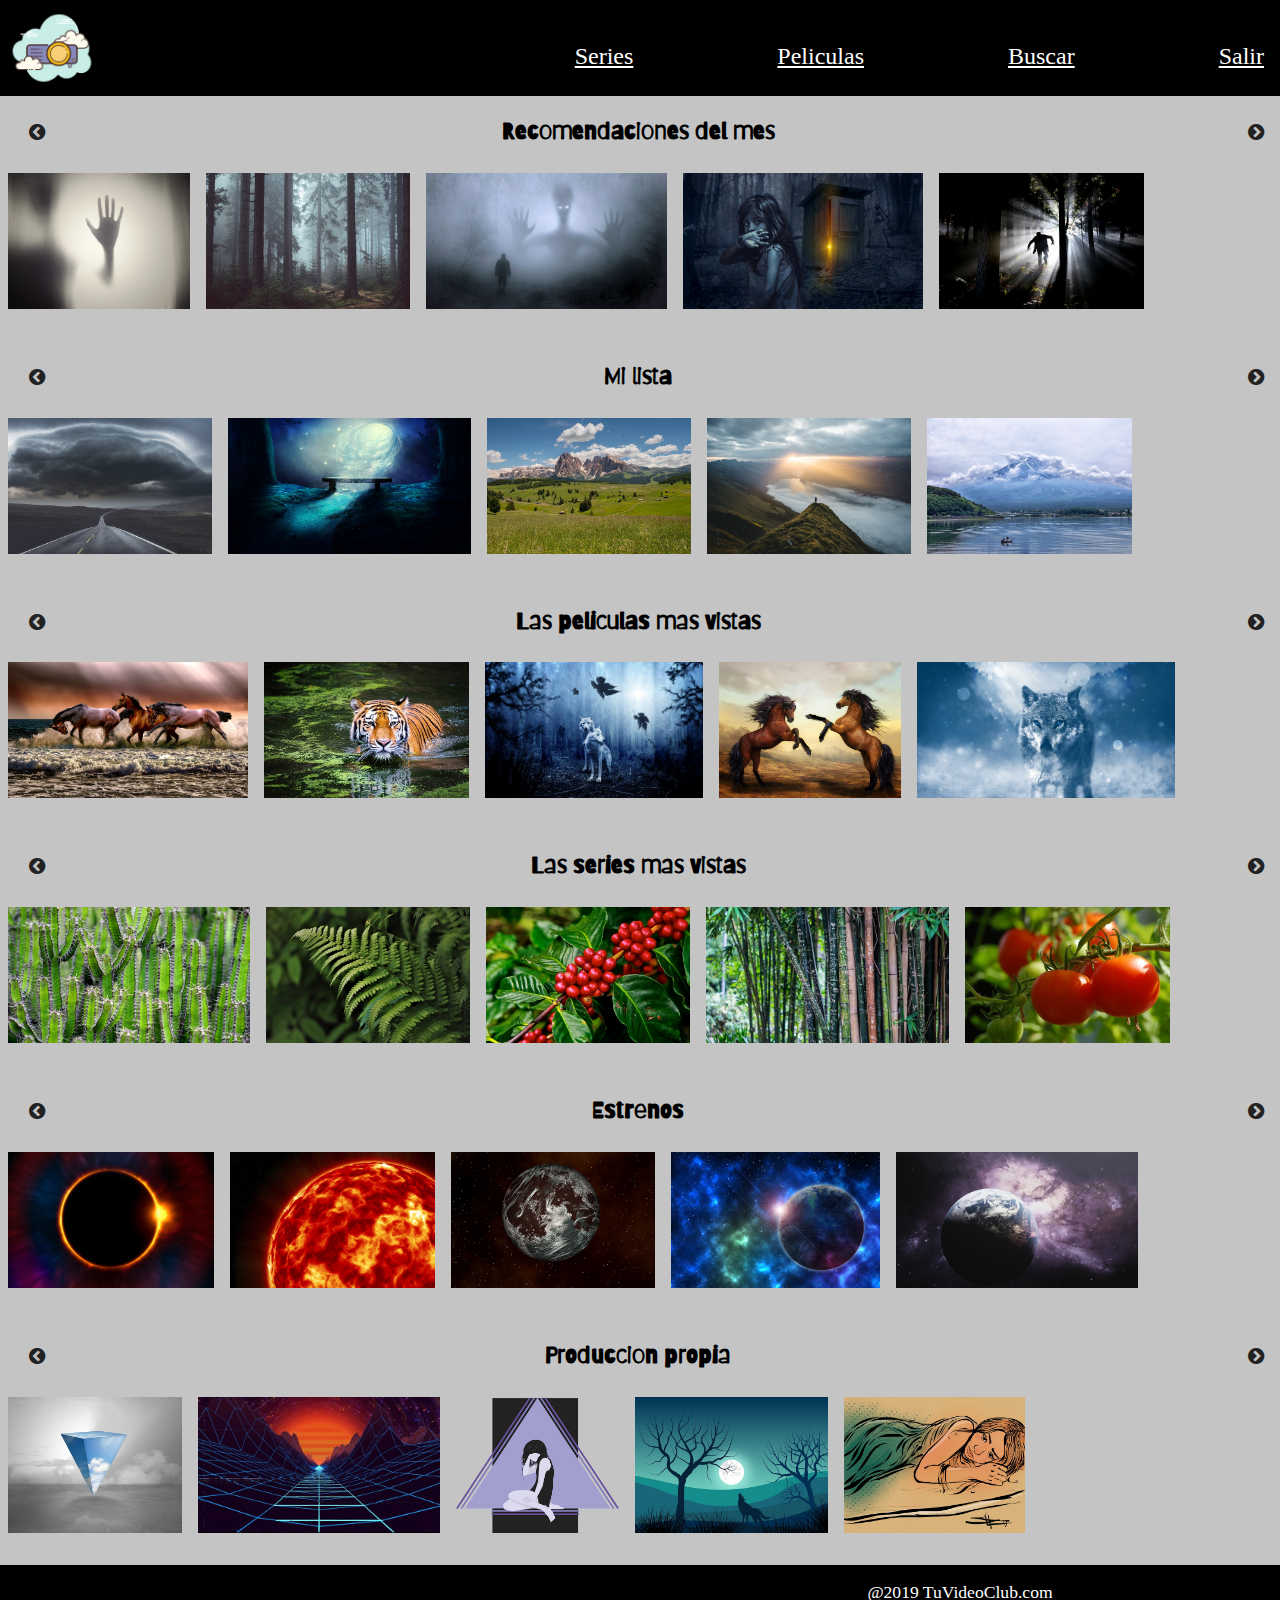
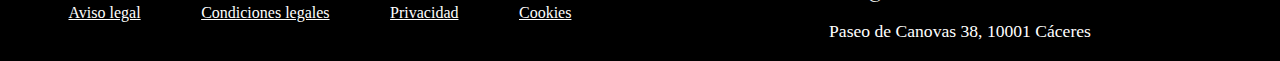
==== commit 9fc75dba: "formateamos y añadimos navegacion entre paginas" ====
--- a/home.html
+++ b/home.html
@@ -29,7 +29,7 @@
           <a href="">Buscar</a>
         </li>
         <li class="navbar-item">
-          <a href="">Salir</a>
+          <a href="index.html">Salir</a>
         </li>
       </ul>
     </nav>
@@ -47,31 +47,31 @@
         </div>
 
         <div class="lista-recomendacion">
-          <a href="http://localhost:3000/pelicula.html">
+          <a href="pelicula.html">
             <div class="item1-recomendacion">
               <img src="img/miedo_01.jpg" alt="Imagen de recomendaciones" />
               <div class="descripcion-oculta">Recomendación 1</div>
             </div>
           </a>
-          <a href="http://localhost:3000/pelicula.html">
+          <a href="pelicula.html">
             <div class="item2-recomendacion">
               <img src="img/miedo_02.jpg" alt="Imagen de recomendaciones" />
               <div class="descripcion-oculta">Recomendación 2</div>
             </div>
           </a>
-          <a href="http://localhost:3000/pelicula.html">
+          <a href="pelicula.html">
             <div class="item3-recomendacion">
               <img src="img/miedo_03.jpg" alt="Imagen de recomendaciones" />
               <div class="descripcion-oculta">Recomendación 3</div>
             </div>
           </a>
-          <a href="http://localhost:3000/pelicula.html">
+          <a href="pelicula.html">
             <div class="item4-recomendacion">
               <img src="img/miedo_04.jpg" alt="Imagen de recomendaciones" />
               <div class="descripcion-oculta">Recomendación 4</div>
             </div>
           </a>
-          <a href="http://localhost:3000/pelicula.html">
+          <a href="pelicula.html">
             <div class="item5-recomendacion">
               <img src="img/miedo_05.jpg" alt="Imagen de recomendaciones" />
               <div class="descripcion-oculta">Recomendación 5</div>
@@ -92,31 +92,31 @@
         </div>
 
         <div class="lista-mi-lista">
-          <a href="http://localhost:3000/pelicula.html">
+          <a href="pelicula.html">
             <div class="item1-mi-lista">
               <img src="img/milista_01.jpg" alt="Imagen de Mi lista" />
               <div class="descripcion-oculta">Mi lista 1</div>
             </div>
           </a>
-          <a href="http://localhost:3000/pelicula.html">
+          <a href="pelicula.html">
             <div class="item2-mi-lista">
               <img src="img/milista_02.jpg" alt="Imagen de Mi lista" />
               <div class="descripcion-oculta">Mi lista 2</div>
             </div>
           </a>
-          <a href="http://localhost:3000/pelicula.html">
+          <a href="pelicula.html">
             <div class="item3-mi-lista">
               <img src="img/milista_03.jpg" alt="Imagen de Mi lista" />
               <div class="descripcion-oculta">Mi lista 3</div>
             </div>
           </a>
-          <a href="http://localhost:3000/pelicula.html">
+          <a href="pelicula.html">
             <div class="item4-mi-lista">
               <img src="img/milista_04.jpg" alt="Imagen de Mi lista" />
               <div class="descripcion-oculta">Mi lista 4</div>
             </div>
           </a>
-          <a href="http://localhost:3000/pelicula.html">
+          <a href="pelicula.html">
             <div class="item5-mi-lista">
               <img src="img/milista_05.jpg" alt="Imagen de Mi lista" />
               <div class="descripcion-oculta">Mi lista 5</div>
@@ -136,7 +136,7 @@
           </a>
         </div>
         <div class="lista-peliculas-mas-vistas">
-          <a href="http://localhost:3000/pelicula.html">
+          <a href="pelicula.html">
             <div class="item1-peliculas-mas-vistas">
               <img
                 src="img/pmasvistas_01.jpg"
@@ -145,7 +145,7 @@
               <div class="descripcion-oculta">Peliculas mas vistas 1</div>
             </div>
           </a>
-          <a href="http://localhost:3000/pelicula.html">
+          <a href="pelicula.html">
             <div class="item2-peliculas-mas-vistas">
               <img
                 src="img/pmasvistas_02.jpg"
@@ -154,7 +154,7 @@
               <div class="descripcion-oculta">Peliculas mas vistas 2</div>
             </div>
           </a>
-          <a href="http://localhost:3000/pelicula.html">
+          <a href="pelicula.html">
             <div class="item3-peliculas-mas-vistas">
               <img
                 src="img/pmasvistas_03.jpg"
@@ -163,7 +163,7 @@
               <div class="descripcion-oculta">Peliculas mas vistas 3</div>
             </div>
           </a>
-          <a href="http://localhost:3000/pelicula.html">
+          <a href="pelicula.html">
             <div class="item4-peliculas-mas-vistas">
               <img
                 src="img/pmasvistas_04.jpg"
@@ -172,7 +172,7 @@
               <div class="descripcion-oculta">Peliculas mas vistas 4</div>
             </div>
           </a>
-          <a href="http://localhost:3000/pelicula.html">
+          <a href="pelicula.html">
             <div class="item5-peliculas-mas-vistas">
               <img
                 src="img/pmasvistas_05.jpg"
@@ -195,7 +195,7 @@
           </a>
         </div>
         <div class="lista-series-mas-vistas">
-          <a href="http://localhost:3000/pelicula.html">
+          <a href="pelicula.html">
             <div class="item1-series-mas-vistas">
               <img
                 src="img/smasvistas_01.jpg"
@@ -204,7 +204,7 @@
               <div class="descripcion-oculta">Series mas vistas 1</div>
             </div>
           </a>
-          <a href="http://localhost:3000/pelicula.html">
+          <a href="pelicula.html">
             <div class="item2-series-mas-vistas">
               <img
                 src="img/smasvistas_02.jpg"
@@ -213,7 +213,7 @@
               <div class="descripcion-oculta">Series mas vistas 2</div>
             </div>
           </a>
-          <a href="http://localhost:3000/pelicula.html">
+          <a href="pelicula.html">
             <div class="item3-series-mas-vistas">
               <img
                 src="img/smasvistas_03.jpg"
@@ -222,7 +222,7 @@
               <div class="descripcion-oculta">Series mas vistas 3</div>
             </div>
           </a>
-          <a href="http://localhost:3000/pelicula.html">
+          <a href="pelicula.html">
             <div class="item4-series-mas-vistas">
               <img
                 src="img/smasvistas_04.jpg"
@@ -231,7 +231,7 @@
               <div class="descripcion-oculta">Series mas vistas 4</div>
             </div>
           </a>
-          <a href="http://localhost:3000/pelicula.html">
+          <a href="pelicula.html">
             <div class="item5-series-mas-vistas">
               <img
                 src="img/smasvistas_05.jpg"
@@ -254,31 +254,31 @@
           </a>
         </div>
         <div class="lista-estrenos">
-          <a href="http://localhost:3000/pelicula.html">
+          <a href="pelicula.html">
             <div class="item1-estrenos">
               <img src="img/estrenos_01.jpg" alt="Imagen de Estrenos" />
               <div class="descripcion-oculta">Estrenos 1</div>
             </div>
           </a>
-          <a href="http://localhost:3000/pelicula.html">
+          <a href="pelicula.html">
             <div class="item2-estrenos">
               <img src="img/estrenos_02.jpg" alt="Imagen de Estrenos" />
               <div class="descripcion-oculta">Estrenos 2</div>
             </div>
           </a>
-          <a href="http://localhost:3000/pelicula.html">
+          <a href="pelicula.html">
             <div class="item3-estrenos">
               <img src="img/estrenos_03.jpg" alt="Imagen de Estrenos" />
               <div class="descripcion-oculta">Estrenos 3</div>
             </div>
           </a>
-          <a href="http://localhost:3000/pelicula.html">
+          <a href="pelicula.html">
             <div class="item4-estrenos">
               <img src="img/estrenos_04.jpg" alt="Imagen de Estrenos" />
               <div class="descripcion-oculta">Estrenos 4</div>
             </div>
           </a>
-          <a href="http://localhost:3000/pelicula.html">
+          <a href="pelicula.html">
             <div class="item5-estrenos">
               <img src="img/estrenos_05.jpg" alt="Imagen de Estrenos" />
               <div class="descripcion-oculta">Estrenos 5</div>
@@ -298,7 +298,7 @@
           </a>
         </div>
         <div class="lista-produccion-propia">
-          <a href="http://localhost:3000/pelicula.html">
+          <a href="pelicula.html">
             <div class="item1-produccion-propia">
               <img
                 src="img/prodpropia_01.jpg"
@@ -307,7 +307,7 @@
               <div class="descripcion-oculta">Produccion propia 1</div>
             </div>
           </a>
-          <a href="http://localhost:3000/pelicula.html">
+          <a href="pelicula.html">
             <div class="item2-produccion-propia">
               <img
                 src="img/prodpropia_02.jpg"
@@ -316,7 +316,7 @@
               <div class="descripcion-oculta">Produccion propia 2</div>
             </div>
           </a>
-          <a href="http://localhost:3000/pelicula.html">
+          <a href="pelicula.html">
             <div class="item3-produccion-propia">
               <img
                 src="img/prodpropia_03.png"
@@ -325,7 +325,7 @@
               <div class="descripcion-oculta">Produccion propia 3</div>
             </div>
           </a>
-          <a href="http://localhost:3000/pelicula.html">
+          <a href="pelicula.html">
             <div class="item4-produccion-propia">
               <img
                 src="img/prodpropia_04.jpg"
@@ -334,7 +334,7 @@
               <div class="descripcion-oculta">Produccion propia 4</div>
             </div>
           </a>
-          <a href="http://localhost:3000/pelicula.html">
+          <a href="pelicula.html">
             <div class="item5-produccion-propia">
               <img
                 src="img/prodpropia_05.jpg"
--- a/css/navbar.css
+++ b/css/navbar.css
@@ -15,7 +15,6 @@
   height: 6rem;
   opacity: 0;
 }
-
 
 .logo {
   width: 6rem;
--- a/css/footer.css
+++ b/css/footer.css
@@ -32,6 +32,10 @@
   text-align: center;
 }
 
+ul li a {
+  color: var(--footer-text-color);
+}
+
 @media all and (min-width: 480px) {
   footer {
     height: 6rem;
@@ -39,7 +43,7 @@
   }
 
   footer .privacidad {
-    padding:.5rem;
+    padding: 0.5rem;
   }
 
   .privacidad,
@@ -55,6 +59,10 @@
   .privacidad li {
     display: flex;
   }
+
+  ul li a {
+    text-decoration: underline;
+  }
 }
 
 @media all and (min-width: 991px) {
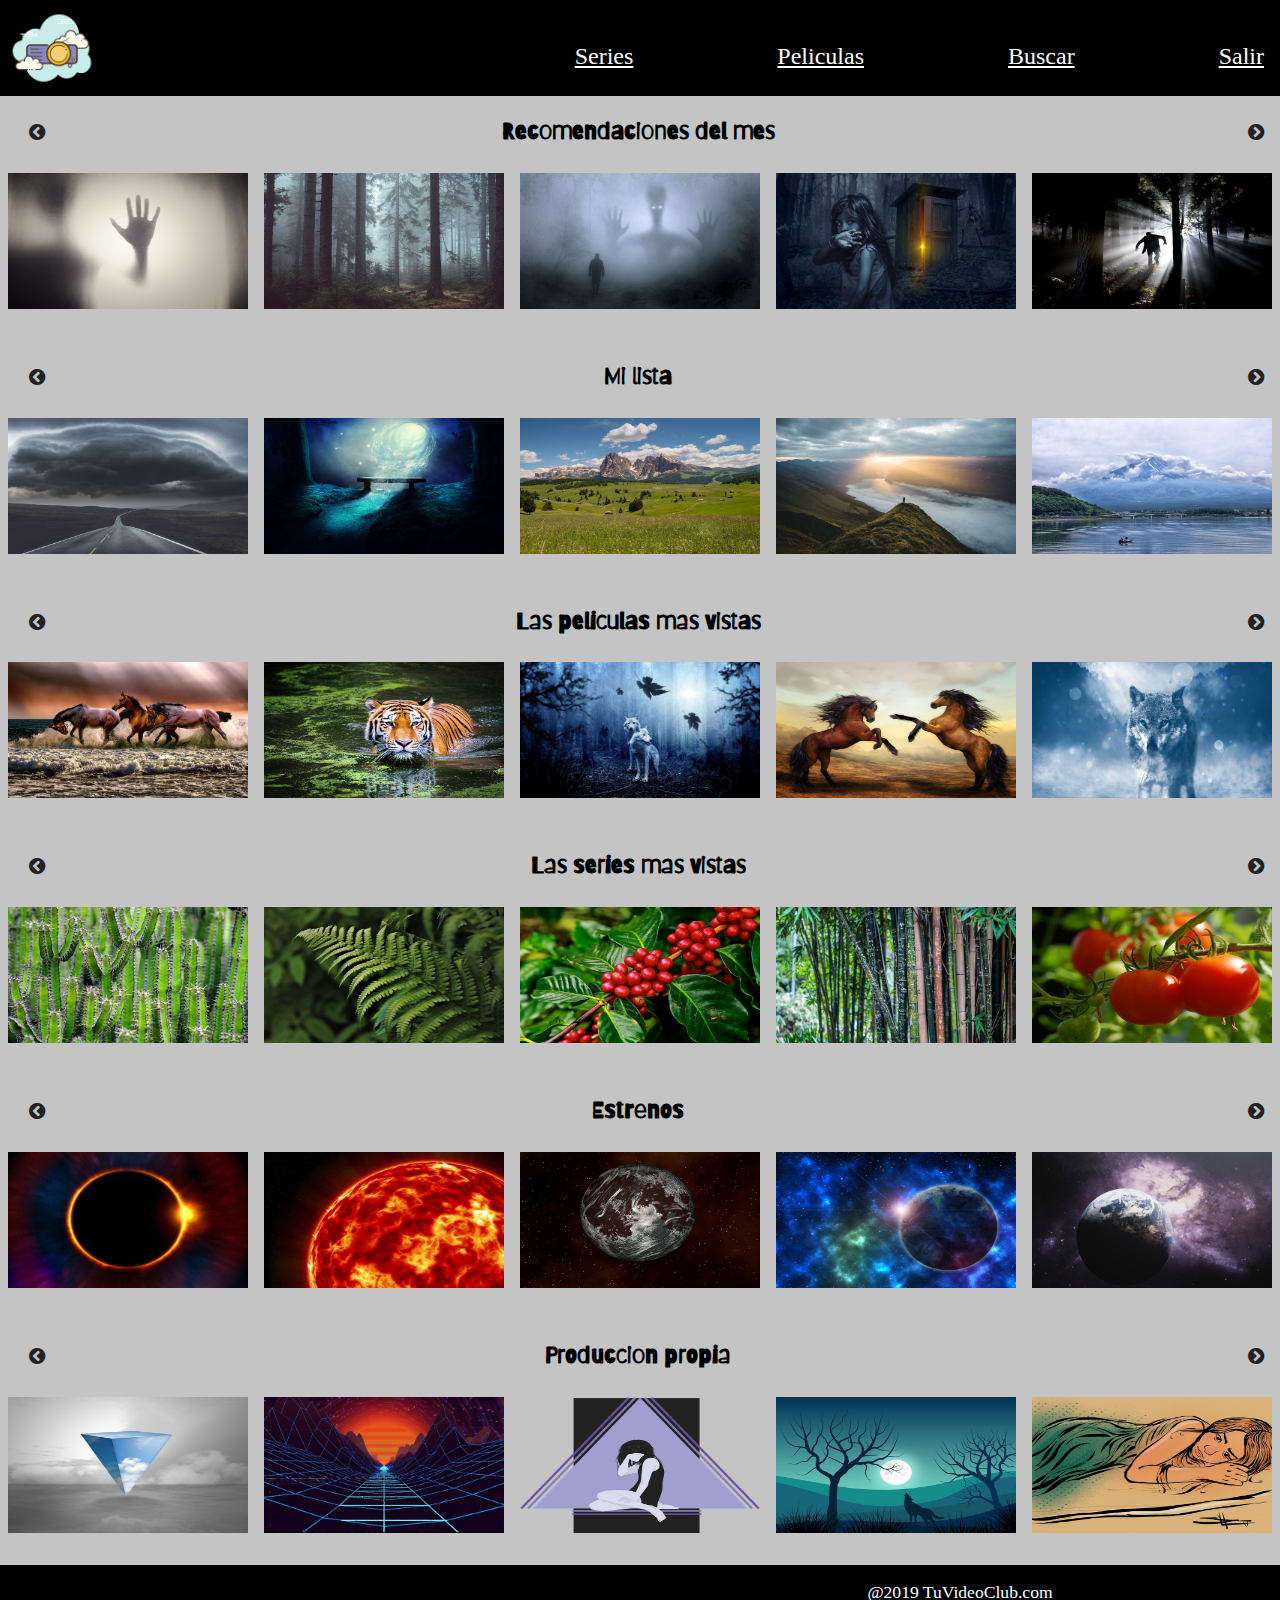
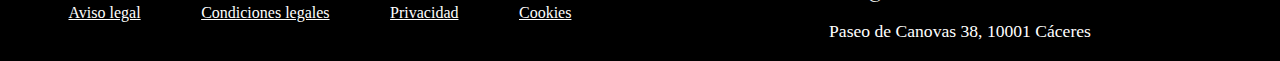
==== commit c2381d33: "arreglamos un poco el diseño de otros navegadores" ====
--- a/home.html
+++ b/home.html
@@ -34,7 +34,7 @@
       </ul>
     </nav>
 
-    <main>
+    <main class="todo">
       <section class="recomendacion">
         <div class="cabecera-recomendacion">
           <a class="prev-item-recomendacion" href="">
@@ -47,31 +47,31 @@
         </div>
 
         <div class="lista-recomendacion">
-          <a href="pelicula.html">
+          <a href="detalles.html">
             <div class="item1-recomendacion">
               <img src="img/miedo_01.jpg" alt="Imagen de recomendaciones" />
               <div class="descripcion-oculta">Recomendación 1</div>
             </div>
           </a>
-          <a href="pelicula.html">
+          <a href="detalles.html">
             <div class="item2-recomendacion">
               <img src="img/miedo_02.jpg" alt="Imagen de recomendaciones" />
               <div class="descripcion-oculta">Recomendación 2</div>
             </div>
           </a>
-          <a href="pelicula.html">
+          <a href="detalles.html" >
             <div class="item3-recomendacion">
               <img src="img/miedo_03.jpg" alt="Imagen de recomendaciones" />
               <div class="descripcion-oculta">Recomendación 3</div>
             </div>
           </a>
-          <a href="pelicula.html">
+          <a class="xitem4" href="detalles.html" >
             <div class="item4-recomendacion">
               <img src="img/miedo_04.jpg" alt="Imagen de recomendaciones" />
               <div class="descripcion-oculta">Recomendación 4</div>
             </div>
           </a>
-          <a href="pelicula.html">
+          <a class="xitem5" href="detalles.html" >
             <div class="item5-recomendacion">
               <img src="img/miedo_05.jpg" alt="Imagen de recomendaciones" />
               <div class="descripcion-oculta">Recomendación 5</div>
@@ -92,31 +92,31 @@
         </div>
 
         <div class="lista-mi-lista">
-          <a href="pelicula.html">
+          <a href="detalles.html">
             <div class="item1-mi-lista">
               <img src="img/milista_01.jpg" alt="Imagen de Mi lista" />
               <div class="descripcion-oculta">Mi lista 1</div>
             </div>
           </a>
-          <a href="pelicula.html">
+          <a href="detalles.html">
             <div class="item2-mi-lista">
               <img src="img/milista_02.jpg" alt="Imagen de Mi lista" />
               <div class="descripcion-oculta">Mi lista 2</div>
             </div>
           </a>
-          <a href="pelicula.html">
+          <a href="detalles.html">
             <div class="item3-mi-lista">
               <img src="img/milista_03.jpg" alt="Imagen de Mi lista" />
               <div class="descripcion-oculta">Mi lista 3</div>
             </div>
           </a>
-          <a href="pelicula.html">
+          <a href="detalles.html">
             <div class="item4-mi-lista">
               <img src="img/milista_04.jpg" alt="Imagen de Mi lista" />
               <div class="descripcion-oculta">Mi lista 4</div>
             </div>
           </a>
-          <a href="pelicula.html">
+          <a href="detalles.html">
             <div class="item5-mi-lista">
               <img src="img/milista_05.jpg" alt="Imagen de Mi lista" />
               <div class="descripcion-oculta">Mi lista 5</div>
@@ -136,7 +136,7 @@
           </a>
         </div>
         <div class="lista-peliculas-mas-vistas">
-          <a href="pelicula.html">
+          <a href="detalles.html">
             <div class="item1-peliculas-mas-vistas">
               <img
                 src="img/pmasvistas_01.jpg"
@@ -145,7 +145,7 @@
               <div class="descripcion-oculta">Peliculas mas vistas 1</div>
             </div>
           </a>
-          <a href="pelicula.html">
+          <a href="detalles.html">
             <div class="item2-peliculas-mas-vistas">
               <img
                 src="img/pmasvistas_02.jpg"
@@ -154,7 +154,7 @@
               <div class="descripcion-oculta">Peliculas mas vistas 2</div>
             </div>
           </a>
-          <a href="pelicula.html">
+          <a href="detalles.html">
             <div class="item3-peliculas-mas-vistas">
               <img
                 src="img/pmasvistas_03.jpg"
@@ -163,7 +163,7 @@
               <div class="descripcion-oculta">Peliculas mas vistas 3</div>
             </div>
           </a>
-          <a href="pelicula.html">
+          <a href="detalles.html">
             <div class="item4-peliculas-mas-vistas">
               <img
                 src="img/pmasvistas_04.jpg"
@@ -172,7 +172,7 @@
               <div class="descripcion-oculta">Peliculas mas vistas 4</div>
             </div>
           </a>
-          <a href="pelicula.html">
+          <a href="detalles.html">
             <div class="item5-peliculas-mas-vistas">
               <img
                 src="img/pmasvistas_05.jpg"
@@ -195,7 +195,7 @@
           </a>
         </div>
         <div class="lista-series-mas-vistas">
-          <a href="pelicula.html">
+          <a href="detalles.html">
             <div class="item1-series-mas-vistas">
               <img
                 src="img/smasvistas_01.jpg"
@@ -204,7 +204,7 @@
               <div class="descripcion-oculta">Series mas vistas 1</div>
             </div>
           </a>
-          <a href="pelicula.html">
+          <a href="detalles.html">
             <div class="item2-series-mas-vistas">
               <img
                 src="img/smasvistas_02.jpg"
@@ -213,7 +213,7 @@
               <div class="descripcion-oculta">Series mas vistas 2</div>
             </div>
           </a>
-          <a href="pelicula.html">
+          <a href="detalles.html">
             <div class="item3-series-mas-vistas">
               <img
                 src="img/smasvistas_03.jpg"
@@ -222,7 +222,7 @@
               <div class="descripcion-oculta">Series mas vistas 3</div>
             </div>
           </a>
-          <a href="pelicula.html">
+          <a href="detalles.html">
             <div class="item4-series-mas-vistas">
               <img
                 src="img/smasvistas_04.jpg"
@@ -231,7 +231,7 @@
               <div class="descripcion-oculta">Series mas vistas 4</div>
             </div>
           </a>
-          <a href="pelicula.html">
+          <a href="detalles.html">
             <div class="item5-series-mas-vistas">
               <img
                 src="img/smasvistas_05.jpg"
@@ -254,31 +254,31 @@
           </a>
         </div>
         <div class="lista-estrenos">
-          <a href="pelicula.html">
+          <a href="detalles.html">
             <div class="item1-estrenos">
               <img src="img/estrenos_01.jpg" alt="Imagen de Estrenos" />
               <div class="descripcion-oculta">Estrenos 1</div>
             </div>
           </a>
-          <a href="pelicula.html">
+          <a href="detalles.html">
             <div class="item2-estrenos">
               <img src="img/estrenos_02.jpg" alt="Imagen de Estrenos" />
               <div class="descripcion-oculta">Estrenos 2</div>
             </div>
           </a>
-          <a href="pelicula.html">
+          <a href="detalles.html">
             <div class="item3-estrenos">
               <img src="img/estrenos_03.jpg" alt="Imagen de Estrenos" />
               <div class="descripcion-oculta">Estrenos 3</div>
             </div>
           </a>
-          <a href="pelicula.html">
+          <a href="detalles.html">
             <div class="item4-estrenos">
               <img src="img/estrenos_04.jpg" alt="Imagen de Estrenos" />
               <div class="descripcion-oculta">Estrenos 4</div>
             </div>
           </a>
-          <a href="pelicula.html">
+          <a href="detalles.html">
             <div class="item5-estrenos">
               <img src="img/estrenos_05.jpg" alt="Imagen de Estrenos" />
               <div class="descripcion-oculta">Estrenos 5</div>
@@ -298,7 +298,7 @@
           </a>
         </div>
         <div class="lista-produccion-propia">
-          <a href="pelicula.html">
+          <a href="detalles.html">
             <div class="item1-produccion-propia">
               <img
                 src="img/prodpropia_01.jpg"
@@ -307,7 +307,7 @@
               <div class="descripcion-oculta">Produccion propia 1</div>
             </div>
           </a>
-          <a href="pelicula.html">
+          <a href="detalles.html">
             <div class="item2-produccion-propia">
               <img
                 src="img/prodpropia_02.jpg"
@@ -316,7 +316,7 @@
               <div class="descripcion-oculta">Produccion propia 2</div>
             </div>
           </a>
-          <a href="pelicula.html">
+          <a href="detalles.html">
             <div class="item3-produccion-propia">
               <img
                 src="img/prodpropia_03.png"
@@ -325,7 +325,7 @@
               <div class="descripcion-oculta">Produccion propia 3</div>
             </div>
           </a>
-          <a href="pelicula.html">
+          <a href="detalles.html">
             <div class="item4-produccion-propia">
               <img
                 src="img/prodpropia_04.jpg"
@@ -334,7 +334,7 @@
               <div class="descripcion-oculta">Produccion propia 4</div>
             </div>
           </a>
-          <a href="pelicula.html">
+          <a href="detalles.html">
             <div class="item5-produccion-propia">
               <img
                 src="img/prodpropia_05.jpg"
--- a/css/home.css
+++ b/css/home.css
@@ -122,6 +122,7 @@
   div[class^="item"] div[class^="descripcion"] {
     display: inline;
     text-align: end;
+    /* -ms-text-align-last: justify; */
   }
 
   div[class^="item"]:first-child {
@@ -134,30 +135,49 @@
     flex-grow: 1;
   }
 
-  .div[class^="lista"] div[class^="item"] {
+  .div[class^="lista"] a div[class^="item"] {
     display: flex;
     flex-direction: column;
     flex-grow: 1;
   }
 
-  div[class^="item"] > img {
+  div[class^="lista"] a {
     display: flex;
     flex-grow: 1;
+    width: cal(100/3%);
+    height: 100%;
+  }
+
+  div[class^="item"] > img {
     height: 100%;
     width: 100%;
-    background-size: cover;
   }
 
-  div[class^="lista"] div[class^="item4"],
-  div[class^="lista"] div[class^="item5"] {
+  div[class^="lista"] a {
+    display: flex;
+    flex-grow: 1;
+    width: cal(100/3%);
+    height: 100%;
+  }
+
+
+  div[class^="lista"] .xitem4,
+  div[class^="lista"] .xitem5 {
     display: none;
   }
 }
 
 @media all and (min-width: 991px) {
-  div[class^="lista"] div[class^="item4"],
-  div[class^="lista"] div[class^="item5"] {
+  div[class^="lista"] .xitem4,
+  div[class^="lista"] .xitem5 {
     display: flex;
+  }
+
+  div[class^="lista"] a {
+    display: flex;
+    flex-grow: 1;
+    width: 100%;
+    height: 100%;
   }
 
   div[class^="item"] div[class^="descripcion"] {
